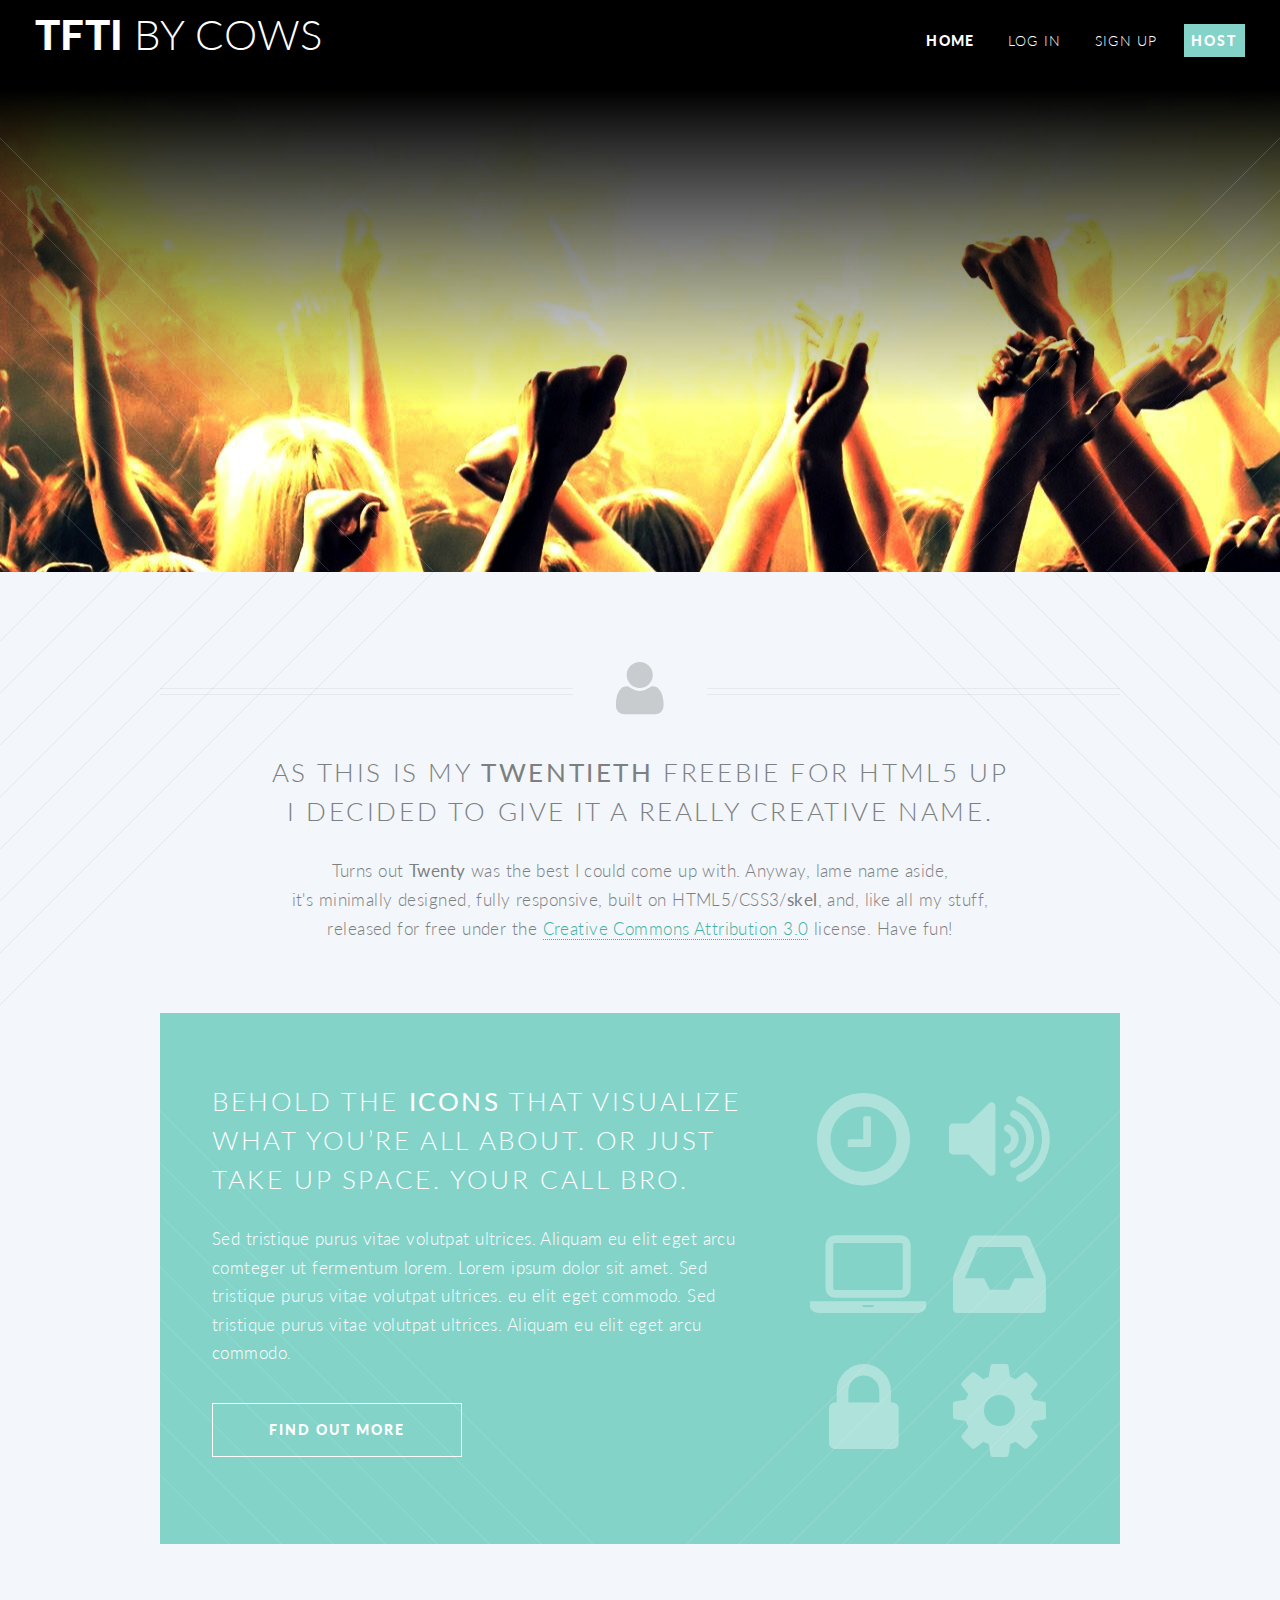
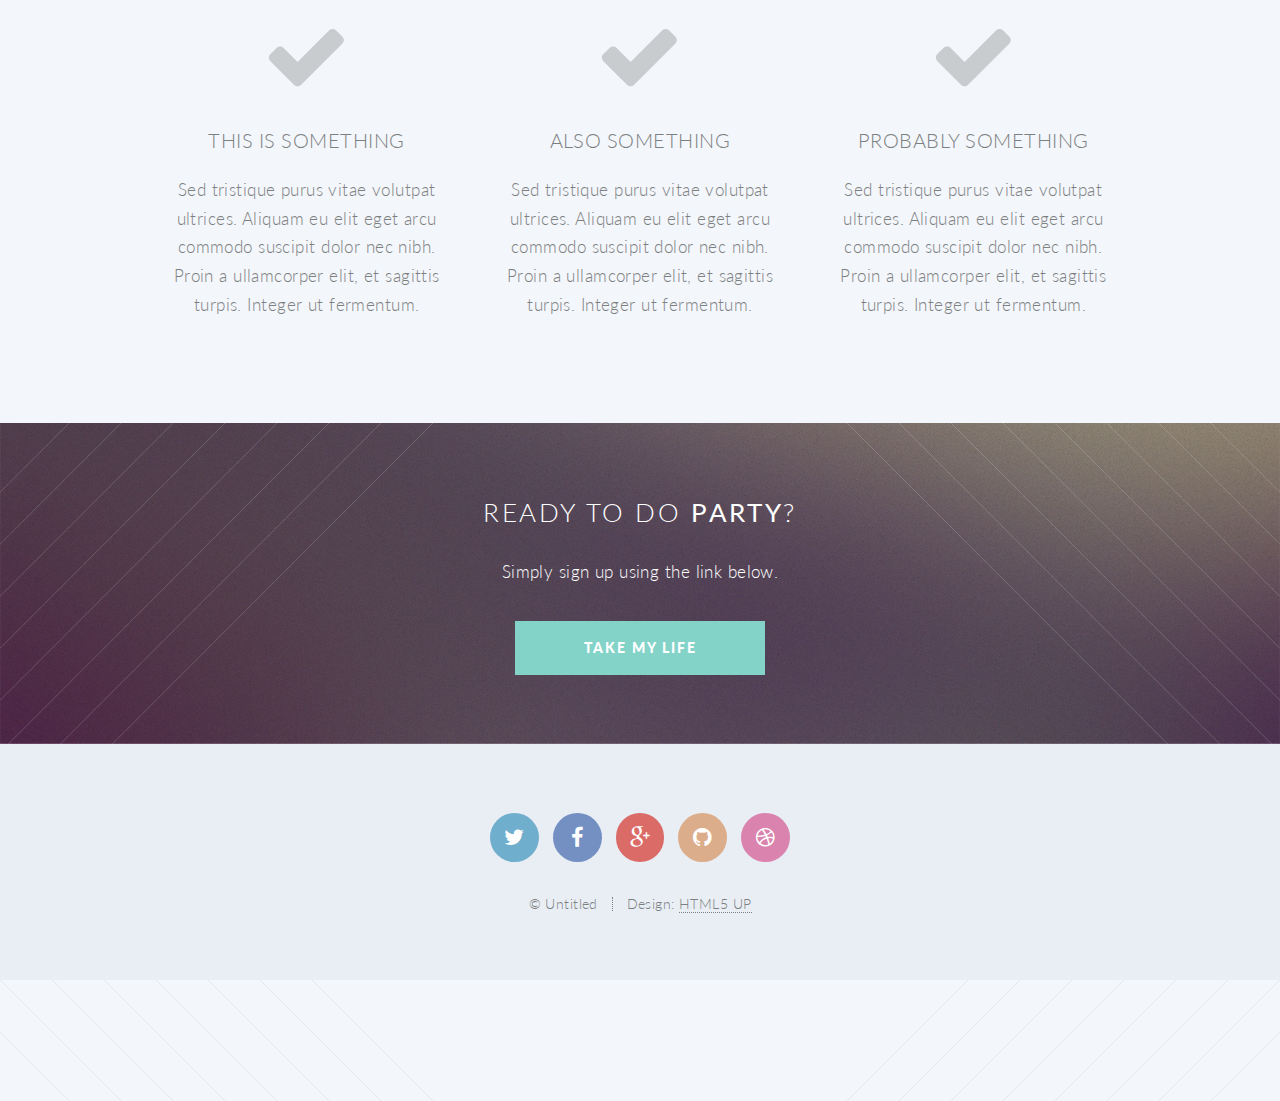
==== index.html @ 09d4eb16 "parse stuff" ====
<!DOCTYPE HTML>
<!--
	Twenty by HTML5 UP
	html5up.net | @n33co
	Free for personal and commercial use under the CCA 3.0 license (html5up.net/license)
-->
<html>
	<head>
		<title>TFTI</title>
		<meta http-equiv="content-type" content="text/html; charset=utf-8" />
		<meta name="description" content="" />
		<meta name="keywords" content="" />
		<!--[if lte IE 8]><script src="css/ie/html5shiv.js"></script><![endif]-->
		<script src="js/jquery.min.js"></script>
		<script src="js/jquery.dropotron.min.js"></script>
		<script src="js/jquery.scrolly.min.js"></script>
		<script src="js/jquery.scrollgress.min.js"></script>
		<script src="js/skel.min.js"></script>
		<script src="js/skel-layers.min.js"></script>
		<script src="js/init.js"></script>

		<script src="https://www.parsecdn.com/js/parse-1.3.4.min.js"></script>

		<noscript>
			<link rel="stylesheet" href="css/skel.css" />
			<link rel="stylesheet" href="css/style.css" />
			<link rel="stylesheet" href="css/style-wide.css" />
			<link rel="stylesheet" href="css/style-noscript.css" />
		</noscript>
		<!--[if lte IE 8]><link rel="stylesheet" href="css/ie/v8.css" /><![endif]-->
		<!--[if lte IE 9]><link rel="stylesheet" href="css/ie/v9.css" /><![endif]-->
	</head>
	<body class="index">

		<!-- Header -->
			<header id="header" class="alt">
				<h1 id="logo"><a href="index.html">TFTI <span>by COWS</span></a></h1>
				<nav id="nav">
					<ul>
						<li class="current"><a href="index.html">Home	</a></li>
						<li><a href="login.html">Log In</a></li>
						<li><a href="signup.html">Sign Up</a></li>
						<!--<li class="submenu">
							<a href="">Layouts</a>

							<ul>
								<li><a href="left-sidebar.html">Left Sidebar</a></li>
								<li><a href="right-sidebar.html">Right Sidebar</a></li>
								<li><a href="no-sidebar.html">No Sidebar</a></li>
								<li><a href="contact.html">Contact</a></li>
								<li class="submenu">
									<a href="">Submenu</a>
									<ul>
										<li><a href="#">Dolore Sed</a></li>
										<li><a href="#">Consequat</a></li>
										<li><a href="#">Lorem Magna</a></li>
										<li><a href="#">Sed Magna</a></li>
										<li><a href="#">Ipsum Nisl</a></li>
									</ul>
								</li>
							</ul>
						</li> -->
						<li><a href="host.html" class="button special">Host</a></li>
					</ul>
				</nav>
			</header>

		<!-- Banner -->
			<section id="banner">

				<!--
					".inner" is set up as an inline-block so it automatically expands
					in both directions to fit whatever's inside it. This means it won't
					automatically wrap lines, so be sure to use line breaks where
					appropriate (<br />).
				-->
				<div class="inner">

					<header>
						<h2>Party Hard</h2>
					</header>
					<!--
					<p>This is <strong>TFTI</strong>, a free
					<br />
					responsive template
					<br />
					by <a href="http://html5up.net">HTML5 UP</a>.</p>
					-->
					<p>Meet new people. <br/> create new experiences.</p>

					<footer>
						<ul class="buttons vertical">
							<li><a href="#" class="button fit scrolly">Parties Near Me</a></li>
						</ul>
					</footer>

				</div>

			</section>

		<!-- Main -->
			<article id="main">

				<header class="special container">
					<span class="icon fa-user"></span>
					<h2>As this is my <strong>twentieth</strong> freebie for HTML5 UP
					<br />
					I decided to give it a really creative name.</h2>
					<p>Turns out <strong>Twenty</strong> was the best I could come up with. Anyway, lame name aside,
					<br />
					it's minimally designed, fully responsive, built on HTML5/CSS3/<strong>skel</strong>,
					and, like all my stuff,
					<br />
					released for free under the <a href="http://html5up.net/license">Creative Commons Attribution 3.0</a> license. Have fun!</p>
				</header>

				<!-- One -->
					<section class="wrapper style2 container special-alt">
						<div class="row 50%">
							<div class="8u 12u(narrower)">

								<header>
									<h2>Behold the <strong>icons</strong> that visualize what you’re all about. or just take up space. your call bro.</h2>
								</header>
								<p>Sed tristique purus vitae volutpat ultrices. Aliquam eu elit eget arcu comteger ut fermentum lorem. Lorem ipsum dolor sit amet. Sed tristique purus vitae volutpat ultrices. eu elit eget commodo. Sed tristique purus vitae volutpat ultrices. Aliquam eu elit eget arcu commodo.</p>
								<footer>
									<ul class="buttons">
										<li><a href="#" class="button">Find Out More</a></li>
									</ul>
								</footer>

							</div>
							<div class="4u 12u(narrower) important(narrower)">

								<ul class="featured-icons">
									<li><span class="icon fa-clock-o"><span class="label">Feature 1</span></span></li>
									<li><span class="icon fa-volume-up"><span class="label">Feature 2</span></span></li>
									<li><span class="icon fa-laptop"><span class="label">Feature 3</span></span></li>
									<li><span class="icon fa-inbox"><span class="label">Feature 4</span></span></li>
									<li><span class="icon fa-lock"><span class="label">Feature 5</span></span></li>
									<li><span class="icon fa-cog"><span class="label">Feature 6</span></span></li>
								</ul>

							</div>
						</div>
					</section>

				<!-- Two -->
					<section class="wrapper style1 container special">
						<div class="row">
							<div class="4u 12u(narrower)">

								<section>
									<span class="icon featured fa-check"></span>
									<header>
										<h3>This is Something</h3>
									</header>
									<p>Sed tristique purus vitae volutpat ultrices. Aliquam eu elit eget arcu commodo suscipit dolor nec nibh. Proin a ullamcorper elit, et sagittis turpis. Integer ut fermentum.</p>
								</section>

							</div>
							<div class="4u 12u(narrower)">

								<section>
									<span class="icon featured fa-check"></span>
									<header>
										<h3>Also Something</h3>
									</header>
									<p>Sed tristique purus vitae volutpat ultrices. Aliquam eu elit eget arcu commodo suscipit dolor nec nibh. Proin a ullamcorper elit, et sagittis turpis. Integer ut fermentum.</p>
								</section>

							</div>
							<div class="4u 12u(narrower)">

								<section>
									<span class="icon featured fa-check"></span>
									<header>
										<h3>Probably Something</h3>
									</header>
									<p>Sed tristique purus vitae volutpat ultrices. Aliquam eu elit eget arcu commodo suscipit dolor nec nibh. Proin a ullamcorper elit, et sagittis turpis. Integer ut fermentum.</p>
								</section>

							</div>
						</div>
					</section>

				<!-- Three -->


			<!-- CTA -->
			<section id="cta">

				<header>
					<h2>Ready to do <strong>party</strong>?</h2>
					<p>Simply sign up using the link below.</p>
				</header>
				<footer>
					<ul class="buttons">
						<li><a href="#" class="button special">Take My Life</a></li>
					</ul>
				</footer>

			</section>

		<!-- Footer -->
			<footer id="footer">

				<ul class="icons">
					<li><a href="#" class="icon circle fa-twitter"><span class="label">Twitter</span></a></li>
					<li><a href="#" class="icon circle fa-facebook"><span class="label">Facebook</span></a></li>
					<li><a href="#" class="icon circle fa-google-plus"><span class="label">Google+</span></a></li>
					<li><a href="#" class="icon circle fa-github"><span class="label">Github</span></a></li>
					<li><a href="#" class="icon circle fa-dribbble"><span class="label">Dribbble</span></a></li>
				</ul>

				<ul class="copyright">
					<li>&copy; Untitled</li><li>Design: <a href="http://html5up.net">HTML5 UP</a></li>
				</ul>

			</footer>

	</body>
</html>
---- css/skel.css ----
/* Resets (http://meyerweb.com/eric/tools/css/reset/ | v2.0 | 20110126 | License: none (public domain)) */

	html,body,div,span,applet,object,iframe,h1,h2,h3,h4,h5,h6,p,blockquote,pre,a,abbr,acronym,address,big,cite,code,del,dfn,em,img,ins,kbd,q,s,samp,small,strike,strong,sub,sup,tt,var,b,u,i,center,dl,dt,dd,ol,ul,li,fieldset,form,label,legend,table,caption,tbody,tfoot,thead,tr,th,td,article,aside,canvas,details,embed,figure,figcaption,footer,header,hgroup,menu,nav,output,ruby,section,summary,time,mark,audio,video{margin:0;padding:0;border:0;font-size:100%;font:inherit;vertical-align:baseline;}article,aside,details,figcaption,figure,footer,header,hgroup,menu,nav,section{display:block;}body{line-height:1;}ol,ul{list-style:none;}blockquote,q{quotes:none;}blockquote:before,blockquote:after,q:before,q:after{content:'';content:none;}table{border-collapse:collapse;border-spacing:0;}body{-webkit-text-size-adjust:none}

/* Box Model */

	*, *:before, *:after {
		-moz-box-sizing: border-box;
		-webkit-box-sizing: border-box;
		box-sizing: border-box;
	}

/* Container */

	.container {
		margin-left: auto;
		margin-right: auto;

		/* width: (containers) */
		width: 1200px;
	}

	/* Modifiers */

		/* 125% */
			.container.\31 25\25 {
				width: 100%;

				/* max-width: (containers * 1.25) */
				max-width: 1500px;

				/* min-width: (containers) */
				min-width: 1200px;
			}

		/* 75% */
			.container.\37 5\25 {

				/* width: (containers * 0.75) */
				width: 900px;

			}

		/* 50% */
			.container.\35 0\25 {

				/* width: (containers * 0.50) */
				width: 600px;

			}

		/* 25% */
			.container.\32 5\25 {

				/* width: (containers * 0.25) */
				width: 300px;

			}

/* Grid */

	.row {
		border-bottom: solid 1px transparent;
	}

	.row > * {
		float: left;
	}

	.row:after, .row:before {
		content: '';
		display: block;
		clear: both;
		height: 0;
	}

	.row.uniform > * > :first-child {
		margin-top: 0;
	}

	.row.uniform > * > :last-child {
		margin-bottom: 0;
	}

	/* Gutters */

		/* Normal */

			.row > * {
				/* padding: (gutters.horizontal) 0 0 (gutters.vertical) */
				padding: 40px 0 0 40px;
			}

			.row {
				/* margin: -(gutters.horizontal) 0 -1px -(gutters.vertical) */
				margin: -40px 0 -1px -40px;
			}

			.row.uniform > * {
				/* padding: (gutters.vertical) 0 0 (gutters.vertical) */
				padding: 40px 0 0 40px;
			}

			.row.uniform {
				/* margin: -(gutters.vertical) 0 -1px -(gutters.vertical) */
				margin: -40px 0 -1px -40px;
			}

		/* 200% */

			.row.\32 00\25 > * {
				/* padding: (gutters.horizontal) 0 0 (gutters.vertical) */
				padding: 80px 0 0 80px;
			}

			.row.\32 00\25 {
				/* margin: -(gutters.horizontal) 0 -1px -(gutters.vertical) */
				margin: -80px 0 -1px -80px;
			}

			.row.uniform.\32 00\25 > * {
				/* padding: (gutters.vertical) 0 0 (gutters.vertical) */
				padding: 80px 0 0 80px;
			}

			.row.uniform.\32 00\25 {
				/* margin: -(gutters.vertical) 0 -1px -(gutters.vertical) */
				margin: -80px 0 -1px -80px;
			}

		/* 150% */

			.row.\31 50\25 > * {
				/* padding: (gutters.horizontal) 0 0 (gutters.vertical) */
				padding: 60px 0 0 60px;
			}

			.row.\31 50\25 {
				/* margin: -(gutters.horizontal) 0 -1px -(gutters.vertical) */
				margin: -60px 0 -1px -60px;
			}

			.row.uniform.\31 50\25 > * {
				/* padding: (gutters.vertical) 0 0 (gutters.vertical) */
				padding: 60px 0 0 60px;
			}

			.row.uniform.\31 50\25 {
				/* margin: -(gutters.vertical) 0 -1px -(gutters.vertical) */
				margin: -60px 0 -1px -60px;
			}

		/* 50% */

			.row.\35 0\25 > * {
				/* padding: (gutters.horizontal) 0 0 (gutters.vertical) */
				padding: 20px 0 0 20px;
			}

			.row.\35 0\25 {
				/* margin: -(gutters.horizontal) 0 -1px -(gutters.vertical) */
				margin: -20px 0 -1px -20px;
			}

			.row.uniform.\35 0\25 > * {
				/* padding: (gutters.vertical) 0 0 (gutters.vertical) */
				padding: 20px 0 0 20px;
			}

			.row.uniform.\35 0\25 {
				/* margin: -(gutters.vertical) 0 -1px -(gutters.vertical) */
				margin: -20px 0 -1px -20px;
			}

		/* 25% */

			.row.\32 5\25 > * {
				/* padding: (gutters.horizontal) 0 0 (gutters.vertical) */
				padding: 10px 0 0 10px;
			}

			.row.\32 5\25 {
				/* margin: -(gutters.horizontal) 0 -1px -(gutters.vertical) */
				margin: -10px 0 -1px -10px;
			}

			.row.uniform.\32 5\25 > * {
				/* padding: (gutters.vertical) 0 0 (gutters.vertical) */
				padding: 10px 0 0 10px;
			}

			.row.uniform.\32 5\25 {
				/* margin: -(gutters.vertical) 0 -1px -(gutters.vertical) */
				margin: -10px 0 -1px -10px;
			}

		/* 0% */

			.row.\30 \25 > * {
				padding: 0;
			}

			.row.\30 \25 {
				margin: 0 0 -1px 0;
			}

	/* Cells */

		.\31 2u, .\31 2u\24 { width: 100%; clear: none; margin-left: 0; }
		.\31 1u, .\31 1u\24 { width: 91.6666666667%; clear: none; margin-left: 0; }
		.\31 0u, .\31 0u\24 { width: 83.3333333333%; clear: none; margin-left: 0; }
		.\39 u, .\39 u\24 { width: 75%; clear: none; margin-left: 0; }
		.\38 u, .\38 u\24 { width: 66.6666666667%; clear: none; margin-left: 0; }
		.\37 u, .\37 u\24 { width: 58.3333333333%; clear: none; margin-left: 0; }
		.\36 u, .\36 u\24 { width: 50%; clear: none; margin-left: 0; }
		.\35 u, .\35 u\24 { width: 41.6666666667%; clear: none; margin-left: 0; }
		.\34 u, .\34 u\24 { width: 33.3333333333%; clear: none; margin-left: 0; }
		.\33 u, .\33 u\24 { width: 25%; clear: none; margin-left: 0; }
		.\32 u, .\32 u\24 { width: 16.6666666667%; clear: none; margin-left: 0; }
		.\31 u, .\31 u\24 { width: 8.3333333333%; clear: none; margin-left: 0; }

		.\31 2u\24 + *,
		.\31 1u\24 + *,
		.\31 0u\24 + *,
		.\39 u\24 + *,
		.\38 u\24 + *,
		.\37 u\24 + *,
		.\36 u\24 + *,
		.\35 u\24 + *,
		.\34 u\24 + *,
		.\33 u\24 + *,
		.\32 u\24 + *,
		.\31 u\24 + * {
			clear: left;
		}

		.\-11u { margin-left: 91.6666666667% }
		.\-10u { margin-left: 83.3333333333% }
		.\-9u { margin-left: 75% }
		.\-8u { margin-left: 66.6666666667% }
		.\-7u { margin-left: 58.3333333333% }
		.\-6u { margin-left: 50% }
		.\-5u { margin-left: 41.6666666667% }
		.\-4u { margin-left: 33.3333333333% }
		.\-3u { margin-left: 25% }
		.\-2u { margin-left: 16.6666666667% }
		.\-1u { margin-left: 8.3333333333% }
---- css/style.css ----
@import url("font-awesome.min.css");
@import url("http://fonts.googleapis.com/css?family=Lato:300,400,900");

/*
	Twenty by HTML5 UP
	html5up.net | @n33co
	Free for personal and commercial use under the CCA 3.0 license (html5up.net/license)
*/

/* Basic */

	body, #skel-layers-wrapper {
		background: #f3f6fa;
	}

	body.is-loading * {
		-moz-animation: none !important;
		-webkit-animation: none !important;
		-o-animation: none !important;
		-ms-animation: none !important;
		animation: none !important;
		-moz-transition: none !important;
		-webkit-transition: none !important;
		-o-transition: none !important;
		-ms-transition: none !important;
		transition: none !important;
	}

	body, input, select, textarea{
		color: #7c8081;
		font-family: 'Lato', sans-serif;
		font-size: 15pt;
		font-weight: 300;
		letter-spacing: 0.025em;
		line-height: 1.75em;
	}

	a {
		-moz-transition: color 0.2s ease-in-out, border-color 0.2s ease-in-out, background-color 0.2s ease-in-out;
		-webkit-transition: color 0.2s ease-in-out, border-color 0.2s ease-in-out, background-color 0.2s ease-in-out;
		-o-transition: color 0.2s ease-in-out, border-color 0.2s ease-in-out, background-color 0.2s ease-in-out;
		-ms-transition: color 0.2s ease-in-out, border-color 0.2s ease-in-out, background-color 0.2s ease-in-out;
		transition: color 0.2s ease-in-out, border-color 0.2s ease-in-out, background-color 0.2s ease-in-out;
		color: #3fb1a3;
		text-decoration: none;
		border-bottom: dotted 1px;
	}

		a:hover {
			border-bottom-color: transparent;
		}

	strong, b {
		font-weight: 400;
	}

	p, ul, ol, dl, table, blockquote {
		margin: 0 0 2em 0;
	}

	h1, h2, h3, h4, h5, h6 {
		color: inherit;
		font-weight: 300;
		line-height: 1.75em;
		margin-bottom: 1em;
		text-transform: uppercase;
	}

		h1 a, h2 a, h3 a, h4 a, h5 a, h6 a {
			color: inherit;
			text-decoration: none;
			border: 0;
		}

	h2 {
		font-size: 1.5em;
		letter-spacing: 0.1em;
	}

	h3 {
		font-size: 1.15em;
		letter-spacing: 0.025em;
	}

	sub {
		font-size: 0.8em;
		position: relative;
		top: 0.5em;
	}

	sup {
		font-size: 0.8em;
		position: relative;
		top: -0.5em;
	}

	hr {
		border-top: solid 1px rgba(124, 128, 129, 0.2);
		border: 0;
		margin-bottom: 1.5em;
	}

	blockquote {
		border-left: solid 0.5em rgba(124, 128, 129, 0.2);
		font-style: italic;
		padding: 1em 0 1em 2em;
	}

/* Section/Article */

	section.special, article.special {
		text-align: center;
	}

	header.major {
		padding-bottom: 2em;
	}

	header.special {
		margin-bottom: 5em;
		padding-top: 7em;
		position: relative;
		text-align: center;
	}

		header.special:before, header.special:after {
			border-bottom: solid 1.5px;
			border-top: solid 1.5px;
			content: '';
			height: 7px;
			opacity: 0.1;
			position: absolute;
			top: 1.75em;
			width: 43%;
		}

		header.special:before {
			left: 0;
		}

		header.special:after {
			right: 0;
		}

		header.special h2 {
			margin-bottom: 0;
		}

		header.special h2 + p {
			margin-bottom: 0;
			padding-top: 1.5em;
		}

		header.special .icon {
			cursor: default;
			height: 7em;
			left: 0;
			position: absolute;
			text-align: center;
			top: 1em;
			width: 100%;
		}

			header.special .icon:before {
				font-size: 3.5em;
				opacity: 0.35;
			}

	footer > :last-child {
		margin-bottom: 0;
	}

	footer.major {
		padding-top: 3em;
	}

/* Form */

	input[type="text"],
	input[type="date"],
	input[type="password"],
	input[type="email"],
	input[type="number"],
	textarea {
		-moz-transition: background-color 0.2s ease-in-out, border-color 0.2s ease-in-out;
		-webkit-transition: background-color 0.2s ease-in-out, border-color 0.2s ease-in-out;
		-o-transition: background-color 0.2s ease-in-out, border-color 0.2s ease-in-out;
		-ms-transition: background-color 0.2s ease-in-out, border-color 0.2s ease-in-out;
		transition: background-color 0.2s ease-in-out, border-color 0.2s ease-in-out;
		-moz-appearance: none;
		-webkit-appearance: none;
		-o-appearance: none;
		-ms-appearance: none;
		appearance: none;
		background: none;
		border: solid 1px rgba(124, 128, 129, 0.2);
		color: inherit;
		display: block;
		padding: 0.75em;
		text-decoration: none;
		width: 100%;
		outline: 0;
	}

		input[type="text"]:focus,
		input[type="password"]:focus,
		input[type="email"]:focus,
		textarea:focus {
			border-color: #83d3c9;
		}

	input[type="text"],
	input[type="password"],
	input[type="email"] {
		line-height: 1em;
	}

	::-webkit-input-placeholder {
		color: inherit;
		opacity: 0.5;
		position: relative;
		top: 3px;
	}

	:-moz-placeholder {
		color: inherit;
		opacity: 0.5;
	}

	::-moz-placeholder {
		color: inherit;
		opacity: 0.5;
	}

	:-ms-input-placeholder {
		color: inherit;
		opacity: 0.5;
	}

	.formerize-placeholder {
		color: rgba(124, 128, 129, 0.5) !important;
	}

/* Image */

	.image {
		border: 0;
		position: relative;
	}

		.image:before {
			background: url("images/overlay.png");
			content: '';
			height: 100%;
			left: 0;
			position: absolute;
			top: 0;
			width: 100%;
		}

		.image.fit {
			display: block;
		}

			.image.fit img {
				display: block;
				width: 100%;
			}

		.image.featured {
			display: block;
			margin: 0 0 2em 0;
		}

			.image.featured img {
				display: block;
				width: 100%;
			}

/* Icon */

	.icon {
		position: relative;
	}

		.icon:before {
			-moz-osx-font-smoothing: grayscale;
			-webkit-font-smoothing: antialiased;
			font-family: FontAwesome;
			font-style: normal;
			font-weight: normal;
			text-transform: none !important;
		}

		.icon.circle {
			-moz-transition: all 0.2s ease-in-out;
			-webkit-transition: all 0.2s ease-in-out;
			-o-transition: all 0.2s ease-in-out;
			-ms-transition: all 0.2s ease-in-out;
			transition: all 0.2s ease-in-out;
			border: 0;
			border-radius: 100%;
			display: inline-block;
			font-size: 1.25em;
			height: 2.25em;
			left: 0;
			line-height: 2.25em;
			text-align: center;
			text-decoration: none;
			top: 0;
			width: 2.25em;
		}

			.icon.circle:hover {
				top: -0.2em;
			}

			.icon.circle.fa-twitter {
				background: #70aecd;
				color: white;
			}

				.icon.circle.fa-twitter:hover {
					background: #7fb7d2;
				}

			.icon.circle.fa-facebook {
				background: #7490c3;
				color: white;
			}

				.icon.circle.fa-facebook:hover {
					background: #829bc9;
				}

			.icon.circle.fa-google-plus {
				background: #db6b67;
				color: white;
			}

				.icon.circle.fa-google-plus:hover {
					background: #df7b77;
				}

			.icon.circle.fa-github {
				background: #dcad8b;
				color: white;
			}

				.icon.circle.fa-github:hover {
					background: #e1b89b;
				}

			.icon.circle.fa-dribbble {
				background: #da83ae;
				color: white;
			}

				.icon.circle.fa-dribbble:hover {
					background: #df93b8;
				}

		.icon.featured {
			cursor: default;
			display: block;
			margin: 0 0 1.5em 0;
			opacity: 0.35;
			text-align: center;
		}

			.icon.featured:before {
				font-size: 5em;
				line-height: 1em;
			}

		.icon > .label {
			display: none;
		}

/* List */

	ol.default {
		list-style: decimal;
		padding-left: 1.25em;
	}

		ol.default li {
			padding-left: 0.25em;
		}

	ul.default {
		list-style: disc;
		padding-left: 1em;
	}

		ul.default li {
			padding-left: 0.5em;
		}

	ul.icons {
		cursor: default;
	}

		ul.icons li {
			display: inline-block;
			line-height: 1em;
			padding-left: 0.5em;
		}

			ul.icons li:first-child {
				padding-left: 0;
			}

	ul.featured-icons {
		cursor: default;
		margin: -0.75em 0 0 0;
		opacity: 0.35;
		overflow: hidden;
		position: relative;
	}

		ul.featured-icons li {
			display: block;
			float: left;
			text-align: center;
			width: 50%;
		}

			ul.featured-icons li .icon {
				display: inline-block;
				font-size: 6.25em;
				height: 1.25em;
				line-height: 1.25em;
				width: 1em;
			}

	ul.buttons {
		cursor: default;
	}

		ul.buttons:last-child {
			margin-bottom: 0;
		}

		ul.buttons li {
			display: inline-block;
			padding: 0 0 0 1.5em;
		}

			ul.buttons li:first-child {
				padding: 0;
			}

		ul.buttons.vertical li {
			display: block;
			padding: 1.5em 0 0 0;
		}

			ul.buttons.vertical li:first-child {
				padding: 0;
			}

/* Table */

	table {
		width: 100%;
	}

		table.default {
			width: 100%;
		}

			table.default tbody tr {
				border-bottom: solid 1px rgba(124, 128, 129, 0.2);
			}

			table.default td {
				padding: 0.5em 1em 0.5em 1em;
			}

			table.default th {
				font-weight: 400;
				padding: 0.5em 1em 0.5em 1em;
				text-align: left;
			}

			table.default thead {
				background: #7c8081;
				color: #fff;
			}

/* Button */
	input[type="ANTON"],
	.button {
		-moz-appearance: none;
		-webkit-appearance: none;
		-o-appearance: none;
		-ms-appearance: none;
		appearance: none;
		-moz-transition: color 0.2s ease-in-out, border-color 0.2s ease-in-out, background-color 0.2s ease-in-out;
		-webkit-transition: color 0.2s ease-in-out, border-color 0.2s ease-in-out, background-color 0.2s ease-in-out;
		-o-transition: color 0.2s ease-in-out, border-color 0.2s ease-in-out, background-color 0.2s ease-in-out;
		-ms-transition: color 0.2s ease-in-out, border-color 0.2s ease-in-out, background-color 0.2s ease-in-out;
		transition: color 0.2s ease-in-out, border-color 0.2s ease-in-out, background-color 0.2s ease-in-out;
		background: none;
		border: solid 1px;
		color: inherit;
		cursor: pointer;
		display: inline-block;
		font-size: 0.8em;
		font-weight: 900;
		letter-spacing: 2px;
		min-width: 18em;
		padding: 0 0.75em;
		line-height: 3.75em;
		text-align: center;
		text-decoration: none;
		text-transform: uppercase;
	}

	input[type="ANTON"]:hover,
	.button:hover {
		background: rgba(188, 202, 206, 0.15);
		border-color: inherit;
	}

	input[type="ANTON"].special,
	.button.special {
		background: #83d3c9;
		border-color: #83d3c9;
		color: white !important;
	}

	input[type="ANTON"].special:hover,
	.button.special:hover {
		background: #96dad1 !important;
		border-color: #96dad1 !important;
	}


	input[type="button"],
	input[type="reset"],
	.button {
		-moz-appearance: none;
		-webkit-appearance: none;
		-o-appearance: none;
		-ms-appearance: none;
		appearance: none;
		-moz-transition: color 0.2s ease-in-out, border-color 0.2s ease-in-out, background-color 0.2s ease-in-out;
		-webkit-transition: color 0.2s ease-in-out, border-color 0.2s ease-in-out, background-color 0.2s ease-in-out;
		-o-transition: color 0.2s ease-in-out, border-color 0.2s ease-in-out, background-color 0.2s ease-in-out;
		-ms-transition: color 0.2s ease-in-out, border-color 0.2s ease-in-out, background-color 0.2s ease-in-out;
		transition: color 0.2s ease-in-out, border-color 0.2s ease-in-out, background-color 0.2s ease-in-out;
		background: none;
		border: solid 1px;
		color: inherit;
		cursor: pointer;
		display: inline-block;
		font-size: 0.8em;
		font-weight: 900;
		letter-spacing: 2px;
		min-width: 18em;
		padding: 0 0.75em;
		line-height: 3.75em;
		text-align: center;
		text-decoration: none;
		text-transform: uppercase;
	}

		input[type="button"]:hover,
		input[type="reset"]:hover,
		.button:hover {
			background: rgba(188, 202, 206, 0.15);
			border-color: inherit;
		}

		input[type="button"].special,
		input[type="reset"].special,
		.button.special {
			background: #83d3c9;
			border-color: #83d3c9;
			color: white !important;
		}

			input[type="button"].special:hover,
			input[type="reset"].special:hover,
			.button.special:hover {
				background: #96dad1 !important;
				border-color: #96dad1 !important;
			}

		input[type="button"].fit,
		input[type="submit"].fit,
		input[type="reset"].fit,
		.button.fit {
			width: 100%;
		}

		input[type="button"].small,
		input[type="submit"].small,
		input[type="reset"].small,
		.button.small {
			font-size: 0.7em;
			min-width: 14em;
			padding: 0.5em 0;
		}

/* Wrapper */

	.wrapper {
		margin-bottom: 5em;
		padding: 5em;
	}

		.wrapper.style1 {
			padding: 0;
		}

		.wrapper.style2 {
			background-color: #83d3c9;
			background-image: url("images/light-bl.svg"), url("images/light-br.svg");
			background-position: bottom left, bottom right;
			background-repeat: no-repeat, no-repeat;
			background-size: 25em, 25em;
			color: white;
		}

			.wrapper.style2 .button:hover {
				background: rgba(255, 255, 255, 0.15) !important;
			}

			.wrapper.style2 .button.special {
				background: white;
				border-color: white;
				color: #83d3c9 !important;
			}

				.wrapper.style2 .button.special:hover {
					border-color: inherit !important;
					color: white !important;
				}

		.wrapper.style3 {
			background: white;
			color: inherit;
		}

		.wrapper.style4 {
			background: white;
			color: inherit;
			padding: 4em;
		}

/* Header */
	@-moz-keyframes reveal-header { 0% { top: -5em; } 100% { top: 0; } }
	@-webkit-keyframes reveal-header { 0% { top: -5em; } 100% { top: 0; } }
	@-o-keyframes reveal-header { 0% { top: -5em; } 100% { top: 0; } }
	@-ms-keyframes reveal-header { 0% { top: -5em; } 100% { top: 0; } }
	@keyframes reveal-header { 0% { top: -5em; } 100% { top: 0; } }

	#header {
		background: white;
		box-shadow: 0 1px 2px 0 rgba(0, 0, 0, 0.075);
		color: inherit;
		cursor: default;
		font-size: 0.8em;
		left: 0;
		padding: 1em 1.5em;
		position: fixed;
		top: 0;
		width: 100%;
		z-index: 10000;
	}

		#header h1 {
			font-weight: 900;
			margin: 0;
			font-size: 3em;
			position:relative;
			top:-25px;
		}

			#header h1 span {
				font-weight: 300;
			}

		#header nav {
			letter-spacing: 0.075em;
			position: absolute;
			right: 1.5em;
			text-transform: uppercase;
			top: 0.75em;
		}

			#header nav ul li {
				display: inline-block;
				margin-left: 1.5em;
			}

				#header nav ul li > ul {
					display: none;
				}

				#header nav ul li a {
					border: solid 1px transparent;
					color: inherit;
					display: inline-block;
					line-height: 1em;
					padding: 0.6em 0.5em;
					text-decoration: none;
				}

				#header nav ul li input[type="button"],
				#header nav ul li input[type="submit"],
				#header nav ul li input[type="reset"],
				#header nav ul li .button {
					font-size: 1em;
					min-width: 0;
					width: auto;
				}

				#header nav ul li.submenu > a:before {
					-moz-osx-font-smoothing: grayscale;
					-webkit-font-smoothing: antialiased;
					font-family: FontAwesome;
					font-style: normal;
					font-weight: normal;
					text-transform: none !important;
				}

				#header nav ul li.submenu > a:before {
					content: '\f107';
					margin-right: 0.65em;
				}

				#header nav ul li.active > a, #header nav ul li:hover > a {
					-moz-transition: all 0.2s ease-in-out;
					-webkit-transition: all 0.2s ease-in-out;
					-o-transition: all 0.2s ease-in-out;
					-ms-transition: all 0.2s ease-in-out;
					transition: all 0.2s ease-in-out;
					background: rgba(188, 202, 206, 0.15);
				}

				#header nav ul li.current > a {
					font-weight: 900;
				}

		#header.reveal {
			-moz-animation: reveal-header 0.5s;
			-webkit-animation: reveal-header 0.5s;
			-o-animation: reveal-header 0.5s;
			-ms-animation: reveal-header 0.5s;
			animation: reveal-header 0.5s;
		}

		#header.alt {
			-moz-animation: none;
			-webkit-animation: none;
			-o-animation: none;
			-ms-animation: none;
			animation: none;
			background: transparent;
			box-shadow: none;
			color: white;
			padding: 2em 2.5em;
			position: absolute;
		}

			#header.alt nav {
				right: 2.5em;
				top: 1.75em;
			}

				#header.alt nav ul li.active > a, #header.alt nav ul li:hover > a {
					border: solid 1px;
				}

/* Dropotron */

	.dropotron {
		background: #fff;
		box-shadow: 0 1px 2px 0 rgba(0, 0, 0, 0.075);
		line-height: 2.25em;
		min-width: 13em;
		padding: 1em 0;
		text-transform: uppercase;
		margin-top: calc(-1em + 1px);
	}

		.dropotron.level-0 {
			font-size: 0.7em;
			font-weight: 400;
			margin-top: 1.5em;
		}

			.dropotron.level-0:before {
				border-bottom: solid 0.5em #fff;
				border-left: solid 0.5em transparent;
				border-right: solid 0.5em transparent;
				content: '';
				left: 0.75em;
				position: absolute;
				top: -0.45em;
			}

		.dropotron > li {
			border-top: solid 1px rgba(124, 128, 129, 0.2);
		}

			.dropotron > li > a {
				-moz-transition: none;
				-webkit-transition: none;
				-o-transition: none;
				-ms-transition: none;
				transition: none;
				color: inherit;
				text-decoration: none;
				padding: 0 1em;
				border: 0;
			}

			.dropotron > li:hover > a {
				background: #83d3c9;
				color: white;
			}

			.dropotron > li:first-child {
				border-top: 0;
			}

/* Banner */
	@-moz-keyframes reveal-banner { 0% { opacity: 0; } 100% { opacity: 1; } }
	@-webkit-keyframes reveal-banner { 0% { opacity: 0; } 100% { opacity: 1; } }
	@-o-keyframes reveal-banner { 0% { opacity: 0; } 100% { opacity: 1; } }
	@-ms-keyframes reveal-banner { 0% { opacity: 0; } 100% { opacity: 1; } }
	@keyframes reveal-banner { 0% { opacity: 0; } 100% { opacity: 1; } }

	#banner {
		background-attachment: scroll, scroll, scroll, fixed;
		background-color: #645862;
		background-image: url("images/light-bl.svg"), url("images/light-br.svg"), url("images/party.png"), url("/images/party.png");
		background-position: bottom left, bottom right, top left, top center;
		background-repeat: no-repeat, no-repeat, repeat, no-repeat;
		background-size: 25em, 25em, auto, cover;
		opacity:1,1,0.4,1;
		color: white;
		cursor: default;
		padding: 6em 0;
		text-align: center;
	}

		#banner .inner {
			-moz-animation: reveal-banner 1s 0.25s ease-in-out;
			-webkit-animation: reveal-banner 1s 0.25s ease-in-out;
			-o-animation: reveal-banner 1s 0.25s ease-in-out;
			-ms-animation: reveal-banner 1s 0.25s ease-in-out;
			animation: reveal-banner 1s 0.25s ease-in-out;
			-moz-animation-fill-mode: forwards;
			-webkit-animation-fill-mode: forwards;
			-o-animation-fill-mode: forwards;
			-ms-animation-fill-mode: forwards;
			animation-fill-mode: forwards;
			background: rgba(52, 27, 43, 0.5);
			color: white;
			display: inline-block;
			opacity: 0;
			padding: 3em;
			text-align: center;
		}

			#banner .inner header {
				display: inline-block;
				border-bottom: solid 2px;
				border-top: solid 2px;
				margin: 0 0 2em 0;
				padding: 3px 0 3px 0;
			}

				#banner .inner header h2 {
					border-bottom: solid 2px;
					border-top: solid 2px;
					font-size: 2.5em;
					font-weight: 900;
					letter-spacing: 0.2em;
					margin: 0;
					padding-left: 0.05em;
					position: relative;
					text-transform: uppercase;
				}

			#banner .inner p {
				letter-spacing: 0.1em;
				margin: 0;
				text-transform: uppercase;
			}

				#banner .inner p a {
					color: inherit;
					font-weight: 400;
					text-decoration: none;
				}

			#banner .inner footer {
				margin: 2em 0 0 0;
			}

/* Main */

	#main {
		background-image: url("images/dark-tl.svg"), url("images/dark-tr.svg"), url("images/dark-bl.svg"), url("images/dark-br.svg");
		background-position: top left, top right, bottom left, bottom right;
		background-repeat: no-repeat;
		background-size: 25em;
		padding: 7em 0;
	}

		#main > :last-child {
			margin-bottom: 0;
		}

		#main .sidebar section {
			border-top: solid 1px rgba(124, 128, 129, 0.2);
			margin: 3em 0 0 0;
			padding: 3em 0 0 0;
		}

			#main .sidebar section:first-child {
				border-top: 0;
				padding-top: 0;
				margin-top: 0;
			}

	body.index #main {
		padding-top: 5em;
	}

/* CTA */

	#cta {
		background-attachment: scroll, scroll, scroll, fixed;
		background-color: #645862;
		background-image: url("images/light-tl.svg"), url("images/light-tr.svg"), url("images/overlay.png"), url("../images/banner.jpg");
		background-position: top left, top right, top left, bottom center;
		background-repeat: no-repeat, no-repeat, repeat, no-repeat;
		background-size: 25em, 25em, auto, cover;
		color: white;
		padding: 5em;
		text-align: center;
	}

		#cta header {
			margin-bottom: 2em;
		}

/* Footer */

	#footer {
		background: #e8eef4;
		color: #7c8081;
		padding: 5em 5em 10em 5em;
		text-align: center;
	}

		#footer .copyright {
			font-size: 0.8em;
			line-height: 1em;
		}

			#footer .copyright a {
				color: inherit;
			}

			#footer .copyright li {
				display: inline-block;
				margin-left: 1em;
				padding-left: 1em;
				border-left: dotted 1px;
			}

				#footer .copyright li:first-child {
					margin: 0;
					padding: 0;
					border: 0;
				}

/* Layer */

	#topButton .toggle {
		height: 100%;
		left: 0;
		position: absolute;
		text-align: center;
		top: 0;
		width: 100%;
	}

		#topButton .toggle:before {
			-moz-osx-font-smoothing: grayscale;
			-webkit-font-smoothing: antialiased;
			font-family: FontAwesome;
			font-style: normal;
			font-weight: normal;
			text-transform: none !important;
		}

		#topButton .toggle:before {
			color: white;
			content: '\f039';
			font-size: 0.75em;
			height: 30px;
			left: 0;
			line-height: 30px;
			opacity: 0.5;
			position: absolute;
			top: 0;
			width: 100%;
			z-index: 1;
		}

		#topButton .toggle:after {
			background: rgba(163, 169, 170, 0.75);
			border-radius: 0 0 4px 4px;
			content: '';
			height: 30px;
			left: 50%;
			margin-left: -40px;
			position: absolute;
			top: 0;
			width: 80px;
		}

	#sideButton .toggle {
		height: 100%;
		left: 0;
		position: absolute;
		text-align: center;
		top: 0;
		width: 100%;
	}

		#sideButton .toggle:before {
			-moz-osx-font-smoothing: grayscale;
			-webkit-font-smoothing: antialiased;
			font-family: FontAwesome;
			font-style: normal;
			font-weight: normal;
			text-transform: none !important;
		}

		#sideButton .toggle:before {
			color: white;
			content: '\f039';
			font-size: 1em;
			height: 40px;
			left: 10px;
			line-height: 40px;
			opacity: 0.5;
			position: absolute;
			top: 11px;
			width: 60px;
			z-index: 1;
		}

		#sideButton .toggle:after {
			background: rgba(163, 169, 170, 0.75);
			border-radius: 2px;
			content: '';
			height: 40px;
			left: 10px;
			position: absolute;
			top: 10px;
			width: 60px;
		}

	#topPanel,
	#sidePanel {
		background: #1c2021;
		color: white;
		font-size: 0.8em;
		letter-spacing: 0.075em;
		text-transform: uppercase;
	}

		#topPanel nav,
		#sidePanel nav {
			padding: 0.25em 0.5em 1em 0.5em;
		}

		#topPanel .link,
		#sidePanel .link {
			border: 0;
			border-top: solid 1px rgba(255, 255, 255, 0.05);
			color: inherit;
			display: block;
			height: 3em;
			line-height: 3em;
			opacity: 0.75;
			text-decoration: none;
		}

			#topPanel .link.depth-0,
			#sidePanel .link.depth-0 {
				font-weight: 900;
			}

			#topPanel .link:first-child,
			#sidePanel .link:first-child {
				border-top: 0;
			}

		#topPanel .indent-1,
		#sidePanel .indent-1 {
			display: inline-block;
			width: 1em;
		}

		#topPanel .indent-2,
		#sidePanel .indent-2 {
			display: inline-block;
			width: 2em;
		}

		#topPanel .indent-3,
		#sidePanel .indent-3 {
			display: inline-block;
			width: 3em;
		}

		#topPanel .indent-4,
		#sidePanel .indent-4 {
			display: inline-block;
			width: 4em;
		}

		#topPanel .indent-5,
		#sidePanel .indent-5 {
			display: inline-block;
			width: 5em;
		}

	/*Custom Code*/
	.img-circular{

		width: 200px;
		height: 200px;
		background-image: url('images/check.png');
		background-size: cover;
		display: block;
		text-align: center;
		border-radius: 100px;
		-webkit-border-radius: 100px;
		-moz-border-radius: 100px;
		margin-left: auto;
		margin-right: auto;
		padding-bottom:2em;
}
---- css/style-wide.css ----
/*
	Twenty by HTML5 UP
	html5up.net | @n33co
	Free for personal and commercial use under the CCA 3.0 license (html5up.net/license)
*/

/* Basic */

	body, input, select, textarea {
		font-size: 14pt;
	}

/* Section/Article */

	header.special {
		padding-top: 5.5em;
		margin-bottom: 4em;
	}
---- css/style-noscript.css ----
/*
	Twenty by HTML5 UP
	html5up.net | @n33co
	Free for personal and commercial use under the CCA 3.0 license (html5up.net/license)
*/

/* Banner */

	#banner .inner {
		opacity: 1.0;
	}
---- css/ie/v8.css ----
/*
	Twenty by HTML5 UP
	html5up.net | @n33co
	Free for personal and commercial use under the CCA 3.0 license (html5up.net/license)
*/

/* Section/Article */

	section > .last-child,
	article > .last-child {
		margin-bottom: 0;
	}

	section.last-child,
	article.last-child {
		margin-bottom: 0;
	}

/* Banner */

	#banner {
		background-image: url("../../images/banner.jpg");
		background-repeat: no-repeat;
		background-size: cover;
		background-position: auto;
		-ms-behavior: url("css/ie/backgroundsize.min.htc");
	}

		#banner .inner {
			background: #341b2b;
		}

/* CTA  */

	#cta {
		background-image: url("../../images/banner.jpg");
		background-repeat: no-repeat;
		background-size: cover;
		background-position: auto;
		-ms-behavior: url("css/ie/backgroundsize.min.htc");
	}
---- css/ie/v9.css ----
/*
	Twenty by HTML5 UP
	html5up.net | @n33co
	Free for personal and commercial use under the CCA 3.0 license (html5up.net/license)
*/

/* Banner */

	#banner .inner {
		opacity: 1.0;
	}
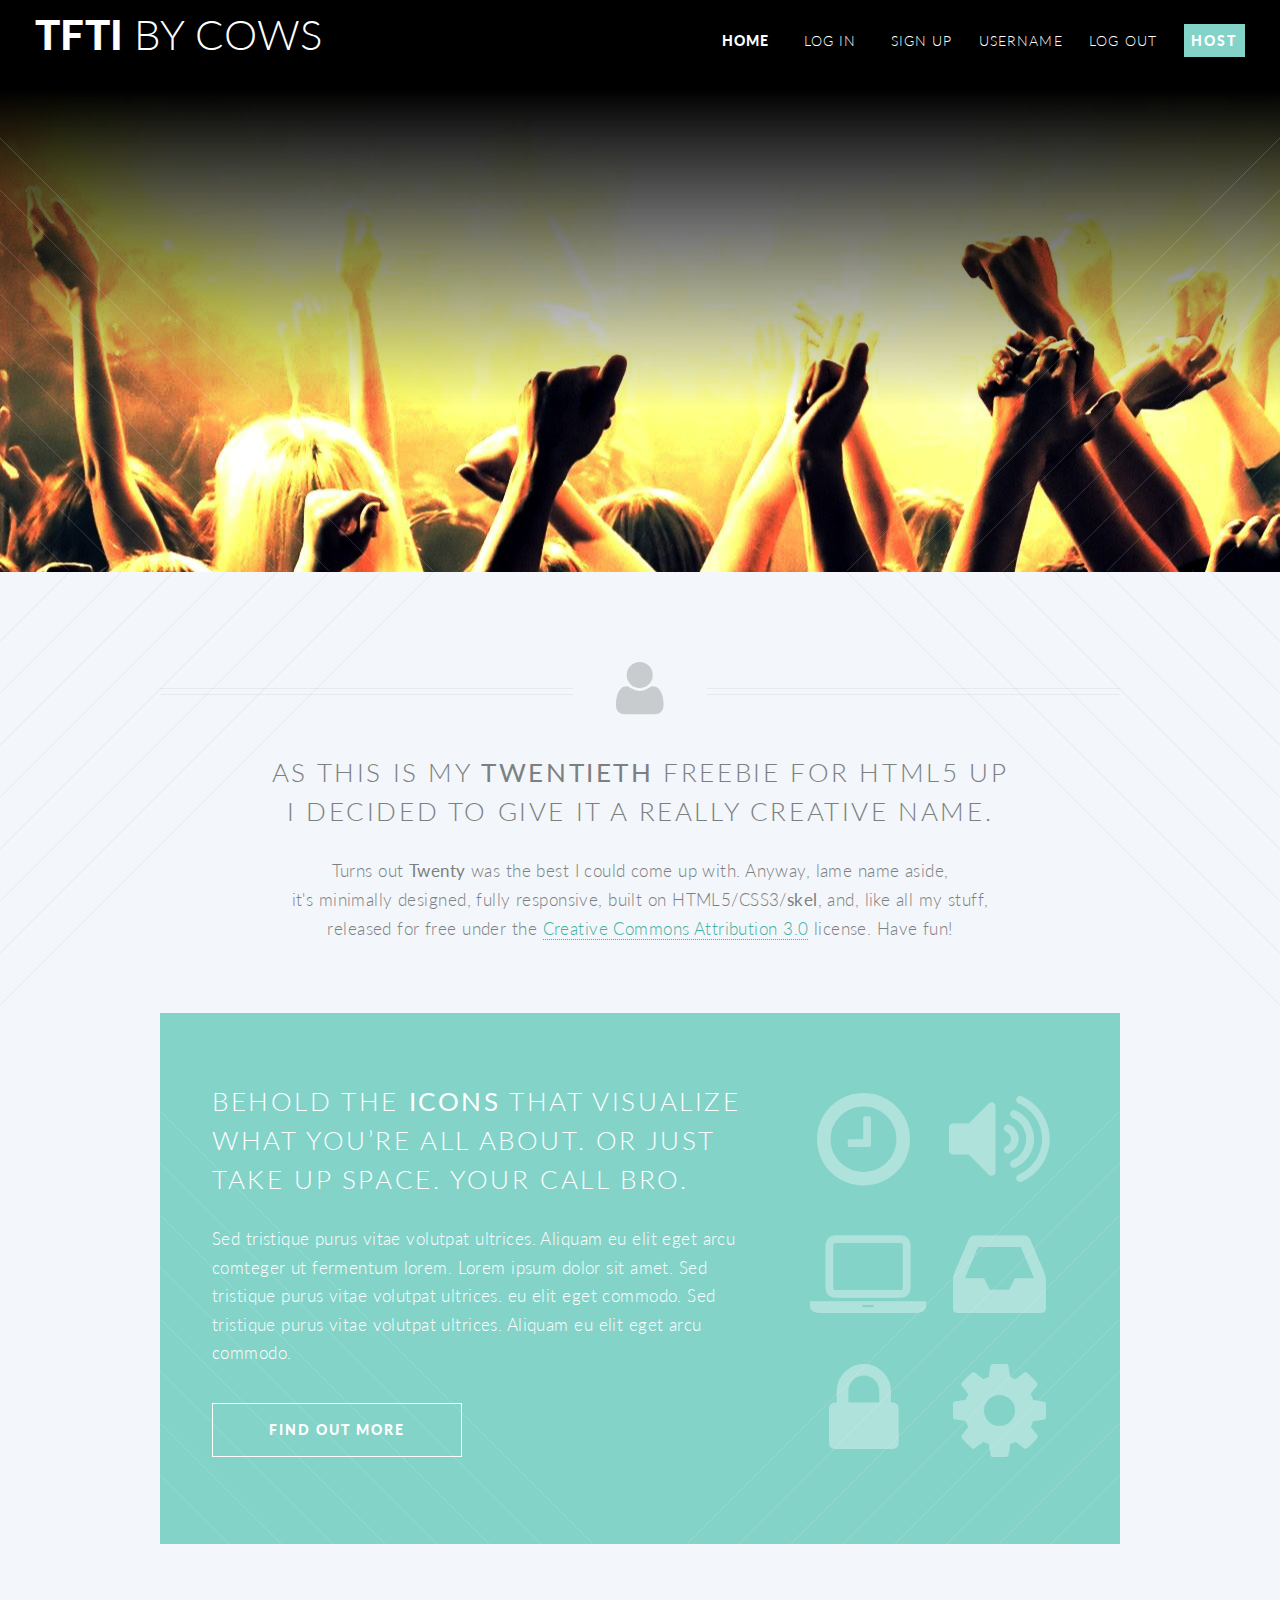
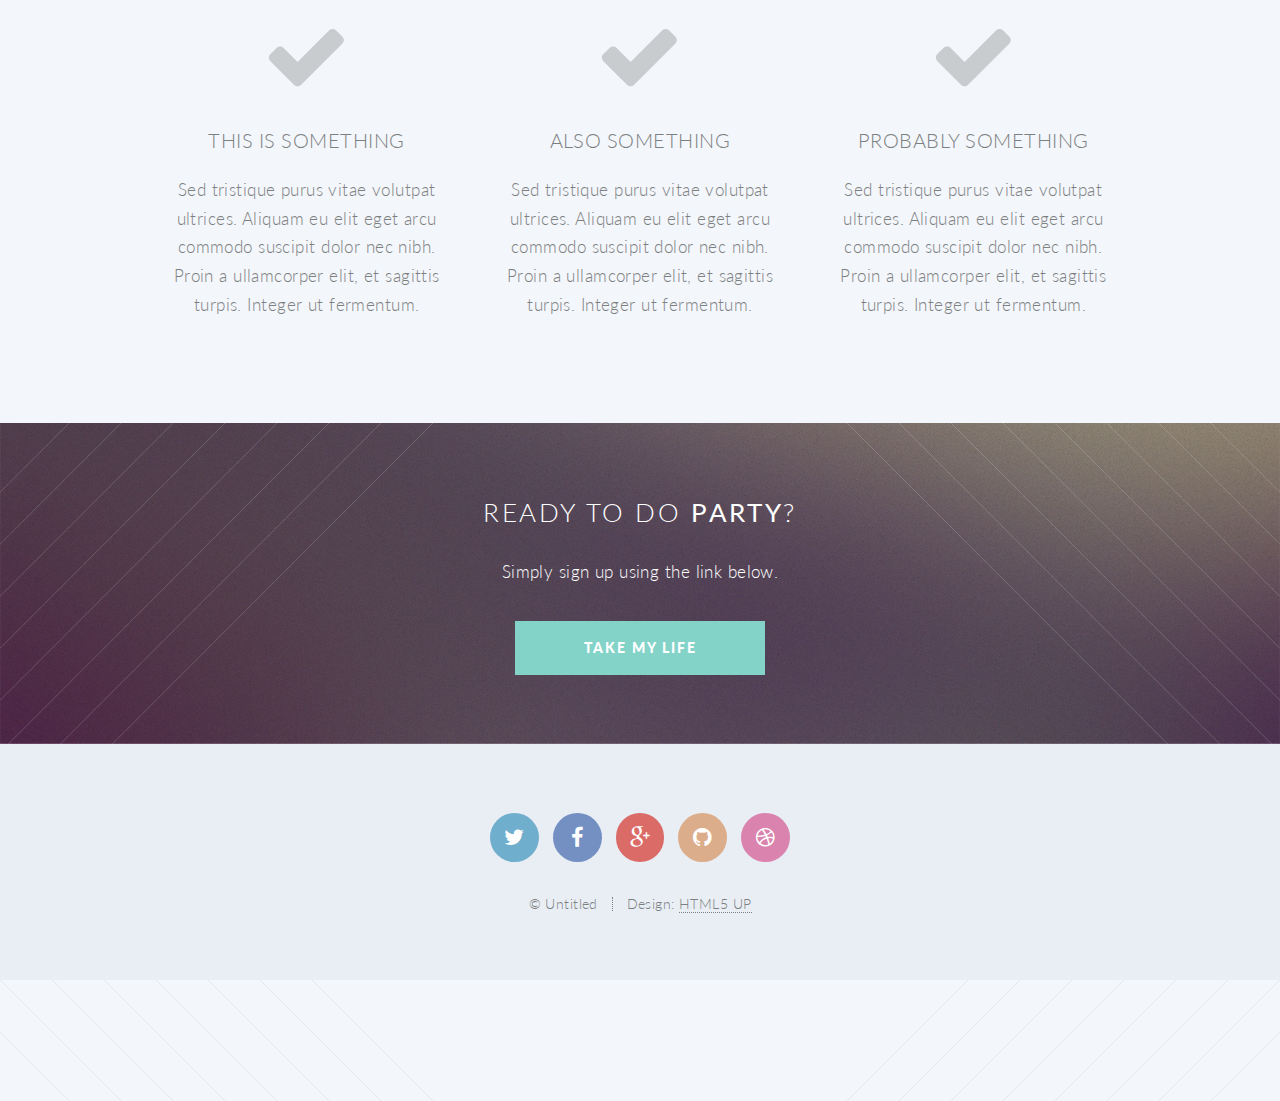
==== commit 5ba73b39: "log in" ====
--- a/index.html
+++ b/index.html
@@ -21,6 +21,8 @@
 
 		<script src="https://www.parsecdn.com/js/parse-1.3.4.min.js"></script>
 
+		<script src="js/main.js"></script>
+
 		<noscript>
 			<link rel="stylesheet" href="css/skel.css" />
 			<link rel="stylesheet" href="css/style.css" />
@@ -38,8 +40,10 @@
 				<nav id="nav">
 					<ul>
 						<li class="current"><a href="index.html">Home	</a></li>
-						<li><a href="login.html">Log In</a></li>
-						<li><a href="signup.html">Sign Up</a></li>
+						<li class="notLoggedIn"><a href="login.html">Log In</a></li>
+						<li class="notLoggedIn"><a href="signup.html">Sign Up</a></li>
+						<li class="loggedIn" id="username">Username</li>
+						<li class="loggedIn" id="logOut"><a>Log Out</a></li>
 						<!--<li class="submenu">
 							<a href="">Layouts</a>
 
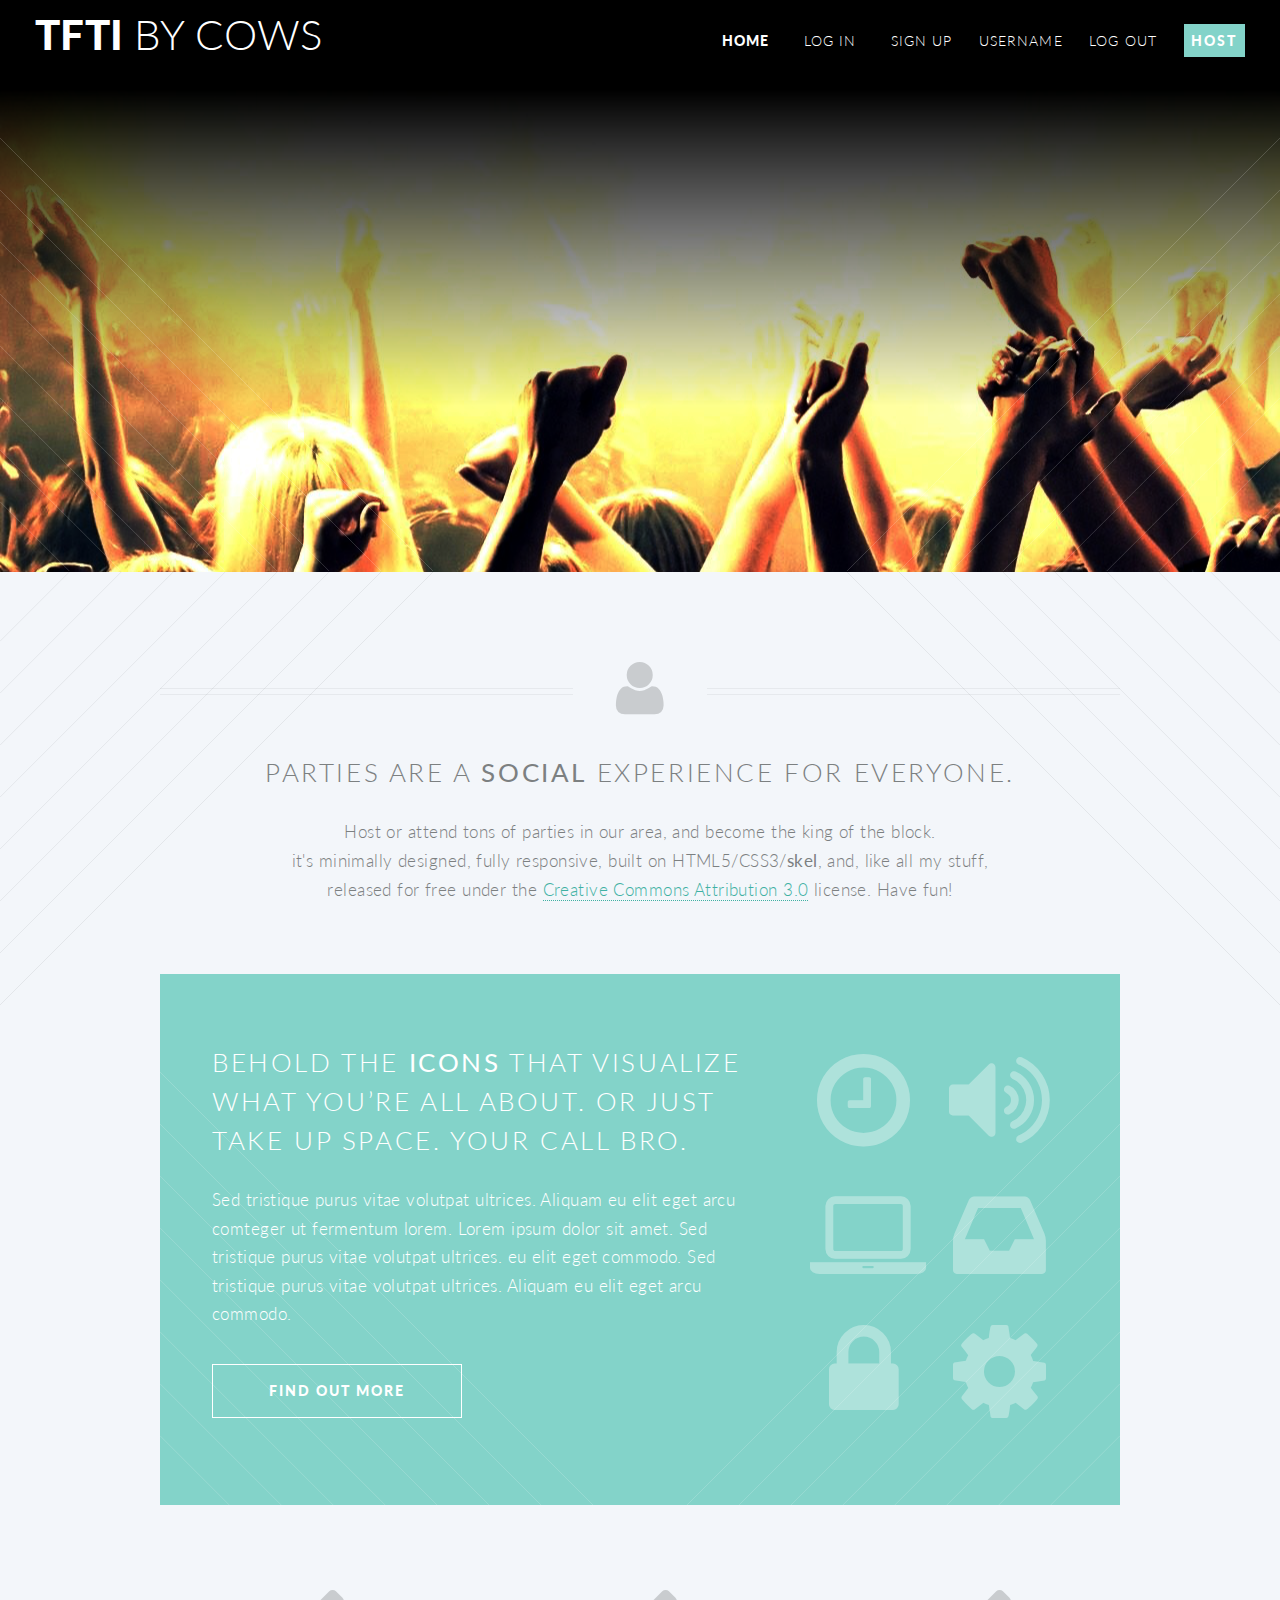
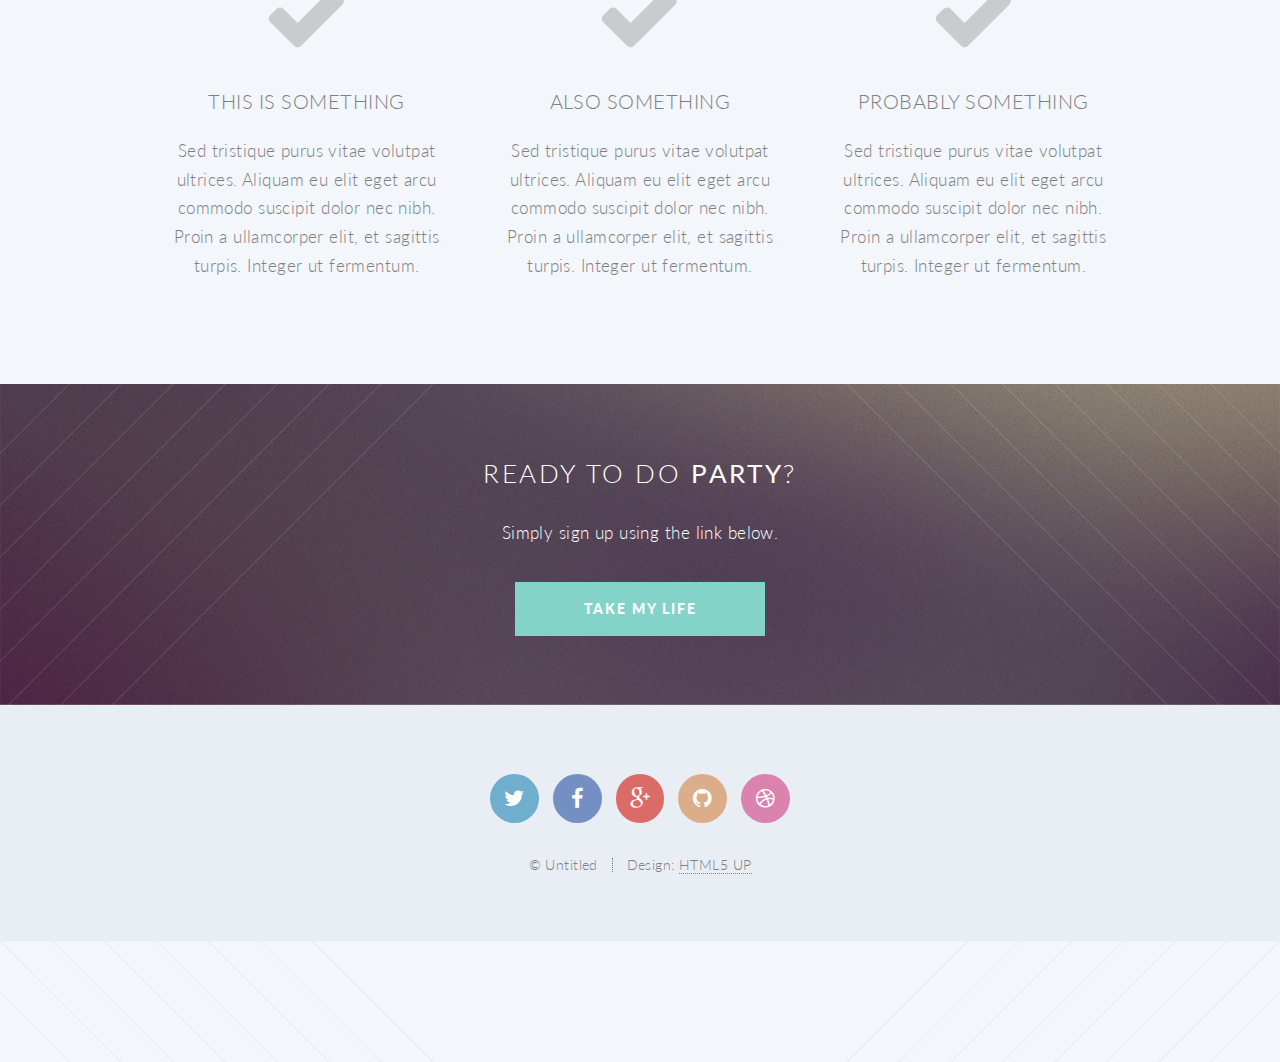
==== commit ba93b0d5: "host parties" ====
--- a/index.html
+++ b/index.html
@@ -42,8 +42,8 @@
 						<li class="current"><a href="index.html">Home	</a></li>
 						<li class="notLoggedIn"><a href="login.html">Log In</a></li>
 						<li class="notLoggedIn"><a href="signup.html">Sign Up</a></li>
-						<li class="loggedIn" id="username">Username</li>
-						<li class="loggedIn" id="logOut"><a>Log Out</a></li>
+						<li class="loggedIn" id="usernameText">Username</li>
+						<li class="loggedIn" id="logOutButton"><a>Log Out</a></li>
 						<!--<li class="submenu">
 							<a href="">Layouts</a>
 
@@ -107,10 +107,9 @@
 
 				<header class="special container">
 					<span class="icon fa-user"></span>
-					<h2>As this is my <strong>twentieth</strong> freebie for HTML5 UP
-					<br />
-					I decided to give it a really creative name.</h2>
-					<p>Turns out <strong>Twenty</strong> was the best I could come up with. Anyway, lame name aside,
+					<h2>Parties are a <strong>social</strong> 	experience for everyone.
+					<br /></h2>
+					<p>Host or attend tons of parties in our area, and become the king of the block.
 					<br />
 					it's minimally designed, fully responsive, built on HTML5/CSS3/<strong>skel</strong>,
 					and, like all my stuff,
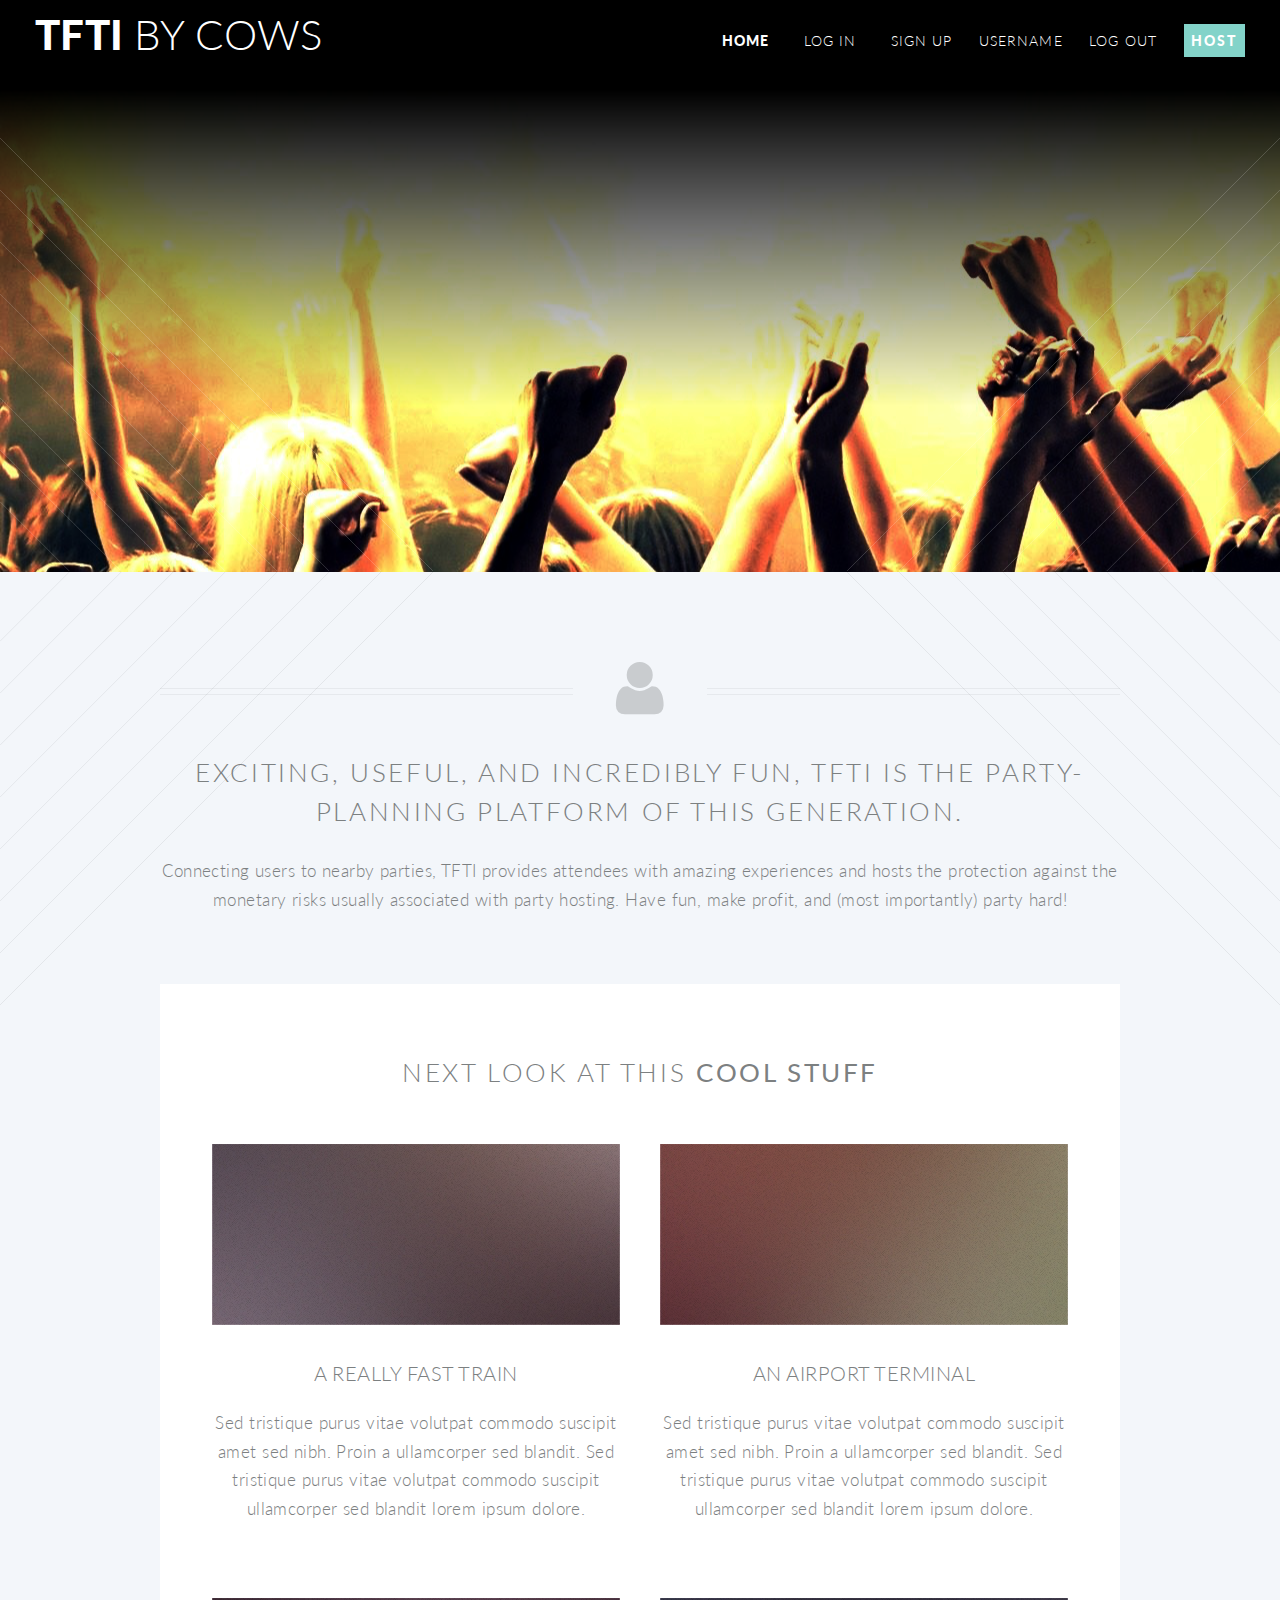
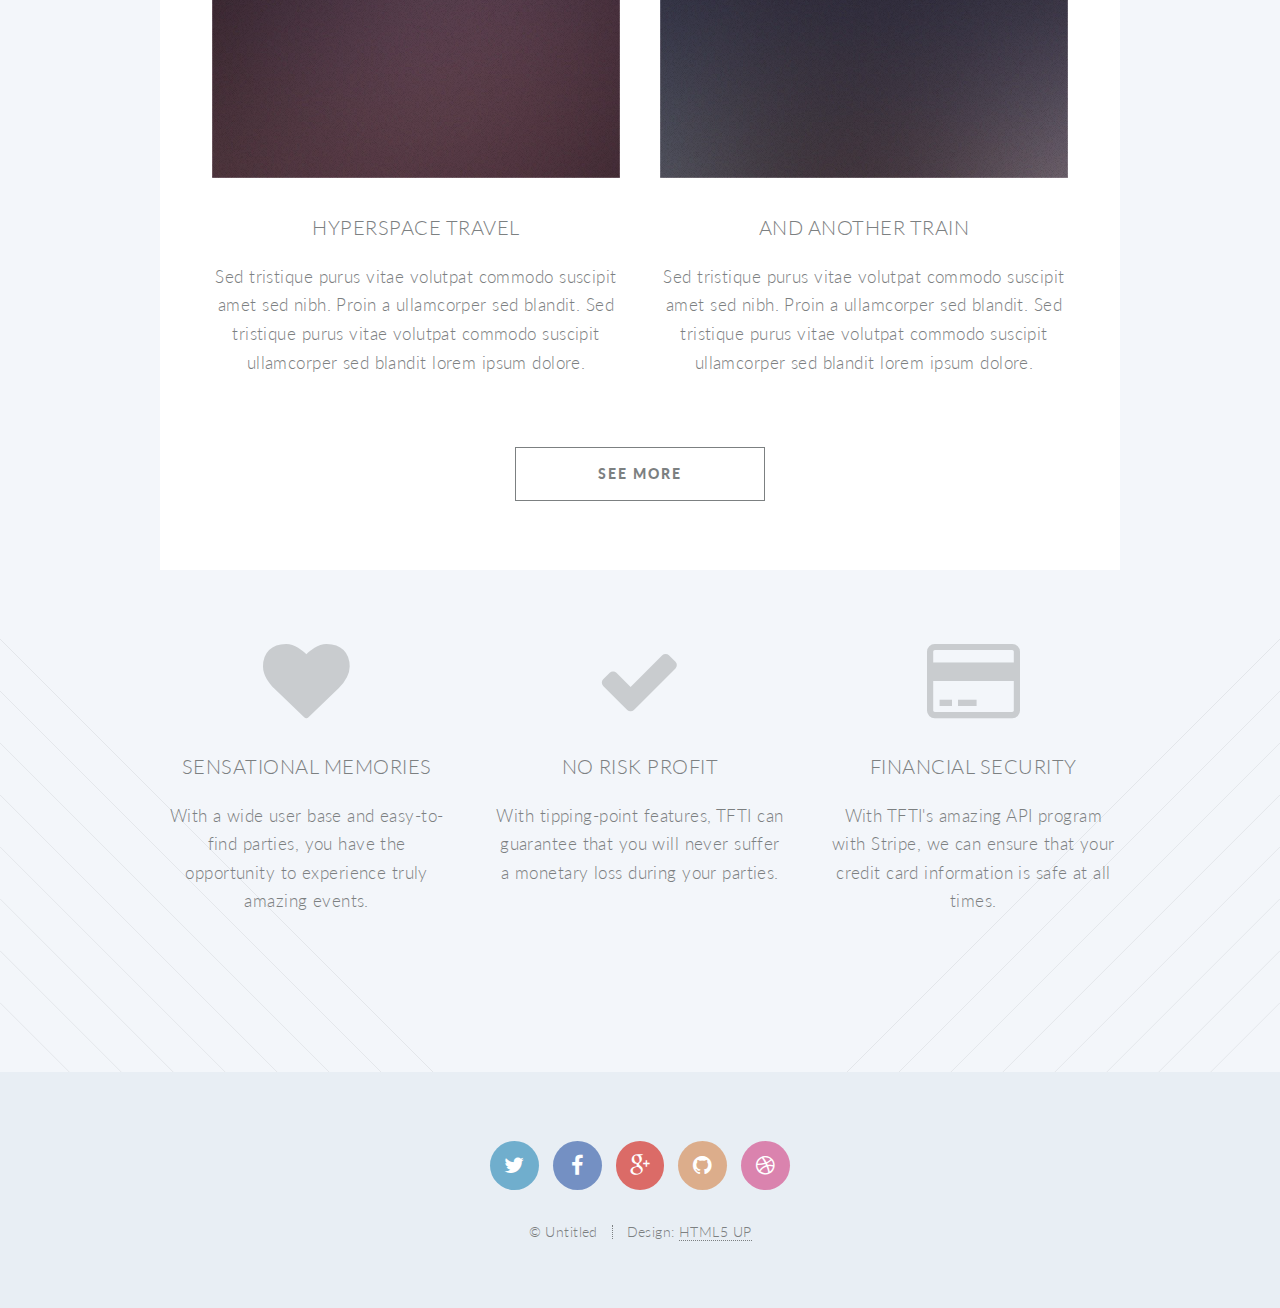
==== commit a59c222a: "added moe eatures" ====
--- a/index.html
+++ b/index.html
@@ -1,3 +1,4 @@
+
 <!DOCTYPE HTML>
 <!--
 	Twenty by HTML5 UP
@@ -94,7 +95,7 @@
 
 					<footer>
 						<ul class="buttons vertical">
-							<li><a href="#" class="button fit scrolly">Parties Near Me</a></li>
+							<li><a href="#scrollmark" class="button fit scrolly" id="findparty">Parties Near Me</a></li>
 						</ul>
 					</footer>
 
@@ -102,51 +103,80 @@
 
 			</section>
 
+<div id='scrollmark'></div>
 		<!-- Main -->
+
 			<article id="main">
 
 				<header class="special container">
 					<span class="icon fa-user"></span>
-					<h2>Parties are a <strong>social</strong> 	experience for everyone.
-					<br /></h2>
-					<p>Host or attend tons of parties in our area, and become the king of the block.
-					<br />
-					it's minimally designed, fully responsive, built on HTML5/CSS3/<strong>skel</strong>,
-					and, like all my stuff,
-					<br />
-					released for free under the <a href="http://html5up.net/license">Creative Commons Attribution 3.0</a> license. Have fun!</p>
+					<h2>Exciting, useful, and incredibly fun, TFTI is the party-planning platform of this generation.</h2>
+					<p>Connecting users to nearby parties, TFTI provides attendees with amazing experiences and hosts the protection against the monetary risks usually associated with party hosting. Have fun, make profit, and (most importantly) party hard!</p>
 				</header>
 
 				<!-- One -->
-					<section class="wrapper style2 container special-alt">
-						<div class="row 50%">
-							<div class="8u 12u(narrower)">
-
-								<header>
-									<h2>Behold the <strong>icons</strong> that visualize what you’re all about. or just take up space. your call bro.</h2>
-								</header>
-								<p>Sed tristique purus vitae volutpat ultrices. Aliquam eu elit eget arcu comteger ut fermentum lorem. Lorem ipsum dolor sit amet. Sed tristique purus vitae volutpat ultrices. eu elit eget commodo. Sed tristique purus vitae volutpat ultrices. Aliquam eu elit eget arcu commodo.</p>
-								<footer>
-									<ul class="buttons">
-										<li><a href="#" class="button">Find Out More</a></li>
-									</ul>
-								</footer>
-
-							</div>
-							<div class="4u 12u(narrower) important(narrower)">
-
-								<ul class="featured-icons">
-									<li><span class="icon fa-clock-o"><span class="label">Feature 1</span></span></li>
-									<li><span class="icon fa-volume-up"><span class="label">Feature 2</span></span></li>
-									<li><span class="icon fa-laptop"><span class="label">Feature 3</span></span></li>
-									<li><span class="icon fa-inbox"><span class="label">Feature 4</span></span></li>
-									<li><span class="icon fa-lock"><span class="label">Feature 5</span></span></li>
-									<li><span class="icon fa-cog"><span class="label">Feature 6</span></span></li>
-								</ul>
-
-							</div>
-						</div>
-					</section>
+	<section id="displayPartyList" class="wrapper style3 container special">
+
+	<header class="major">
+		<h2>Next look at this <strong>cool stuff</strong></h2>
+	</header>
+
+	<div class="row">
+		<div class="6u 12u(narrower)">
+
+			<section>
+				<a href="#" class="image featured"><img src="images/pic01.jpg" alt="" /></a>
+				<header>
+					<h3>A Really Fast Train</h3>
+				</header>
+				<p>Sed tristique purus vitae volutpat commodo suscipit amet sed nibh. Proin a ullamcorper sed blandit. Sed tristique purus vitae volutpat commodo suscipit ullamcorper sed blandit lorem ipsum dolore.</p>
+			</section>
+
+		</div>
+		<div class="6u 12u(narrower)">
+
+			<section>
+				<a href="#" class="image featured"><img src="images/pic02.jpg" alt="" /></a>
+				<header>
+					<h3>An Airport Terminal</h3>
+				</header>
+				<p>Sed tristique purus vitae volutpat commodo suscipit amet sed nibh. Proin a ullamcorper sed blandit. Sed tristique purus vitae volutpat commodo suscipit ullamcorper sed blandit lorem ipsum dolore.</p>
+			</section>
+
+		</div>
+	</div>
+	<div class="row">
+		<div class="6u 12u(narrower)">
+
+			<section>
+				<a href="#" class="image featured"><img src="images/pic03.jpg" alt="" /></a>
+				<header>
+					<h3>Hyperspace Travel</h3>
+				</header>
+				<p>Sed tristique purus vitae volutpat commodo suscipit amet sed nibh. Proin a ullamcorper sed blandit. Sed tristique purus vitae volutpat commodo suscipit ullamcorper sed blandit lorem ipsum dolore.</p>
+			</section>
+
+		</div>
+		<div class="6u 12u(narrower)">
+
+			<section>
+				<a href="#" class="image featured"><img src="images/pic04.jpg" alt="" /></a>
+				<header>
+					<h3>And Another Train</h3>
+				</header>
+				<p>Sed tristique purus vitae volutpat commodo suscipit amet sed nibh. Proin a ullamcorper sed blandit. Sed tristique purus vitae volutpat commodo suscipit ullamcorper sed blandit lorem ipsum dolore.</p>
+			</section>
+
+		</div>
+	</div>
+
+	<footer class="major">
+		<ul class="buttons">
+			<li><a href="#" class="button">See More</a></li>
+		</ul>
+	</footer>
+
+</section>
 
 				<!-- Two -->
 					<section class="wrapper style1 container special">
@@ -154,11 +184,11 @@
 							<div class="4u 12u(narrower)">
 
 								<section>
-									<span class="icon featured fa-check"></span>
+									<span class="icon featured fa-heart"></span>
 									<header>
-										<h3>This is Something</h3>
+										<h3>Sensational Memories</h3>
 									</header>
-									<p>Sed tristique purus vitae volutpat ultrices. Aliquam eu elit eget arcu commodo suscipit dolor nec nibh. Proin a ullamcorper elit, et sagittis turpis. Integer ut fermentum.</p>
+									<p>With a wide user base and easy-to-find parties, you have the opportunity to experience truly amazing events. </p>
 								</section>
 
 							</div>
@@ -167,43 +197,29 @@
 								<section>
 									<span class="icon featured fa-check"></span>
 									<header>
-										<h3>Also Something</h3>
+										<h3>No Risk Profit</h3>
 									</header>
-									<p>Sed tristique purus vitae volutpat ultrices. Aliquam eu elit eget arcu commodo suscipit dolor nec nibh. Proin a ullamcorper elit, et sagittis turpis. Integer ut fermentum.</p>
+									<p>With tipping-point features, TFTI can guarantee that you will never suffer a monetary loss during your parties.</p>
 								</section>
 
 							</div>
 							<div class="4u 12u(narrower)">
 
 								<section>
-									<span class="icon featured fa-check"></span>
+									<span class="icon featured fa-credit-card"></span>
 									<header>
-										<h3>Probably Something</h3>
+										<h3>Financial Security</h3>
 									</header>
-									<p>Sed tristique purus vitae volutpat ultrices. Aliquam eu elit eget arcu commodo suscipit dolor nec nibh. Proin a ullamcorper elit, et sagittis turpis. Integer ut fermentum.</p>
+									<p>With TFTI's amazing API program with Stripe, we can ensure that your credit card information is safe at all times.</p>
 								</section>
 
 							</div>
 						</div>
 					</section>
+				</article>
 
 				<!-- Three -->
 
-
-			<!-- CTA -->
-			<section id="cta">
-
-				<header>
-					<h2>Ready to do <strong>party</strong>?</h2>
-					<p>Simply sign up using the link below.</p>
-				</header>
-				<footer>
-					<ul class="buttons">
-						<li><a href="#" class="button special">Take My Life</a></li>
-					</ul>
-				</footer>
-
-			</section>
 
 		<!-- Footer -->
 			<footer id="footer">
--- a/css/style.css
+++ b/css/style.css
@@ -839,7 +839,7 @@
 	#banner {
 		background-attachment: scroll, scroll, scroll, fixed;
 		background-color: #645862;
-		background-image: url("images/light-bl.svg"), url("images/light-br.svg"), url("images/party.png"), url("/images/party.png");
+		background-image: url("images/light-bl.svg"), url("images/light-br.svg"), url("images/party.png"), url("images/party.png");
 		background-position: bottom left, bottom right, top left, top center;
 		background-repeat: no-repeat, no-repeat, repeat, no-repeat;
 		background-size: 25em, 25em, auto, cover;
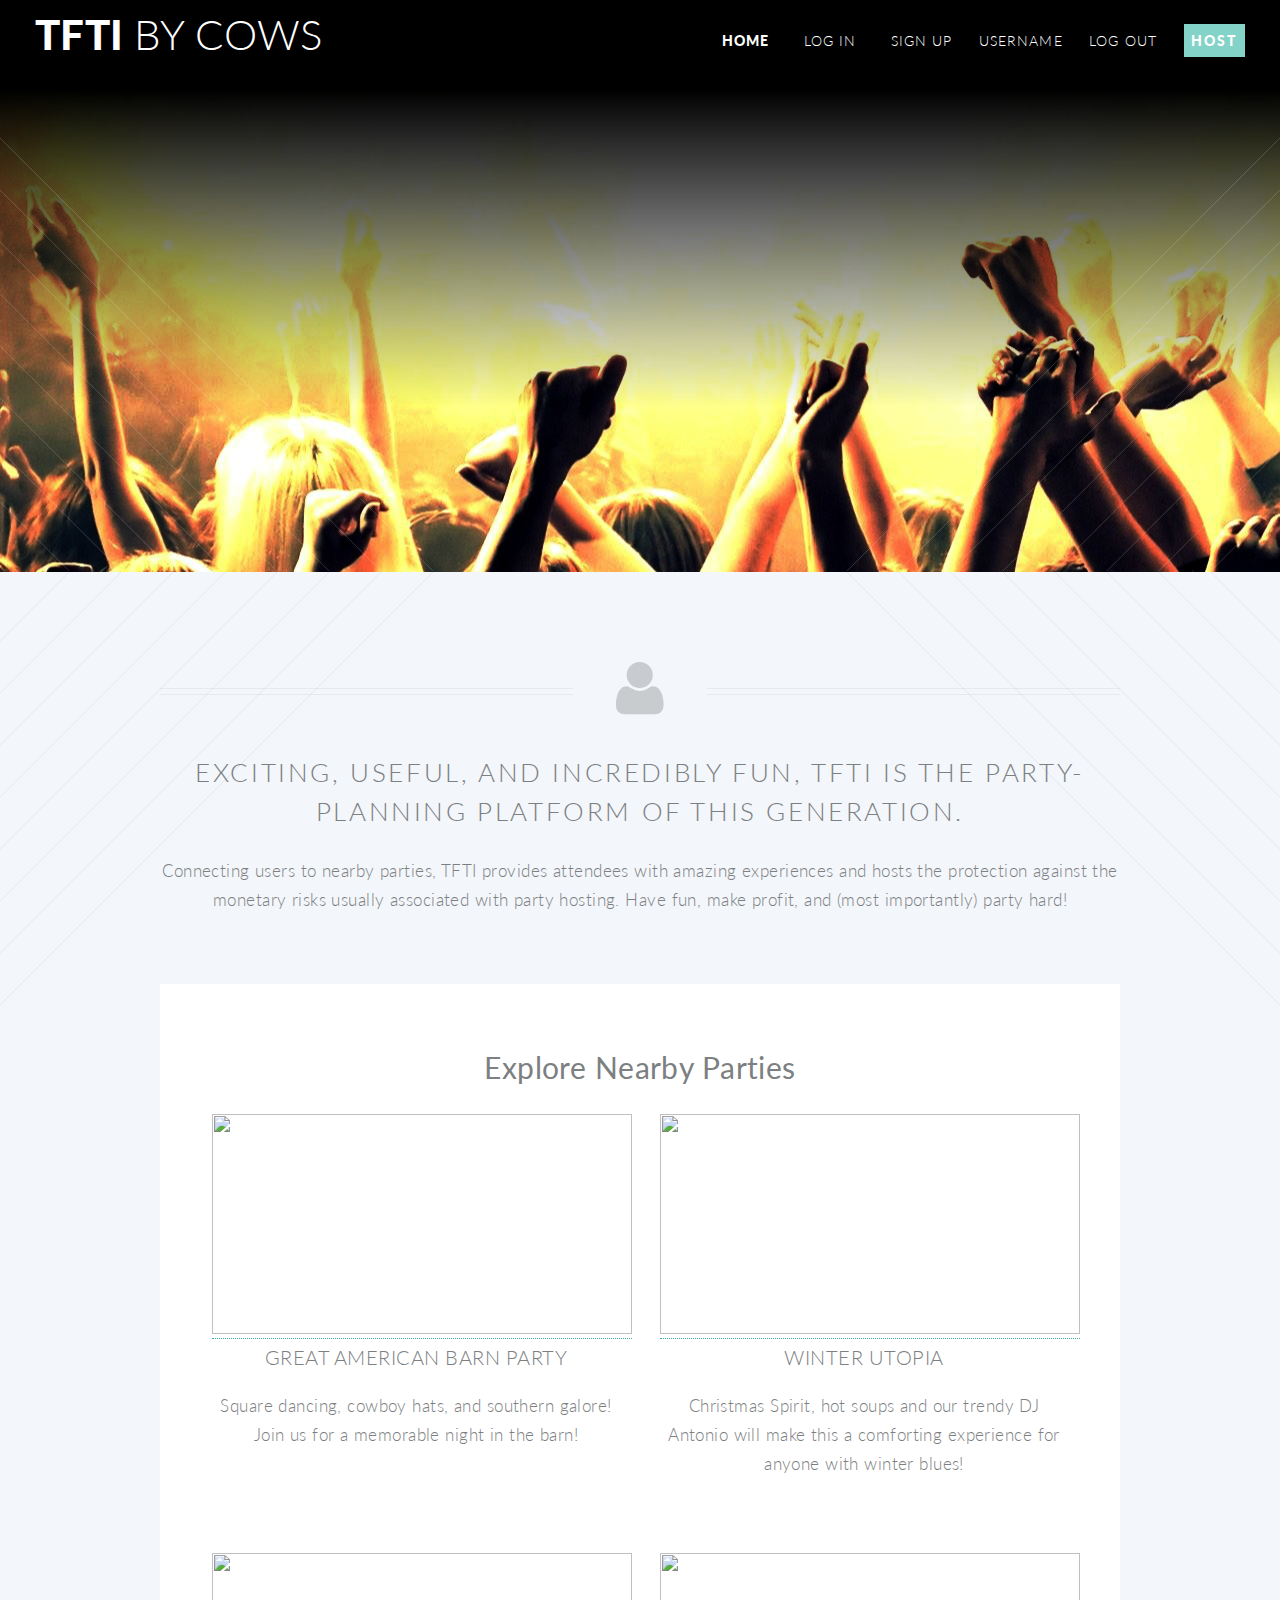
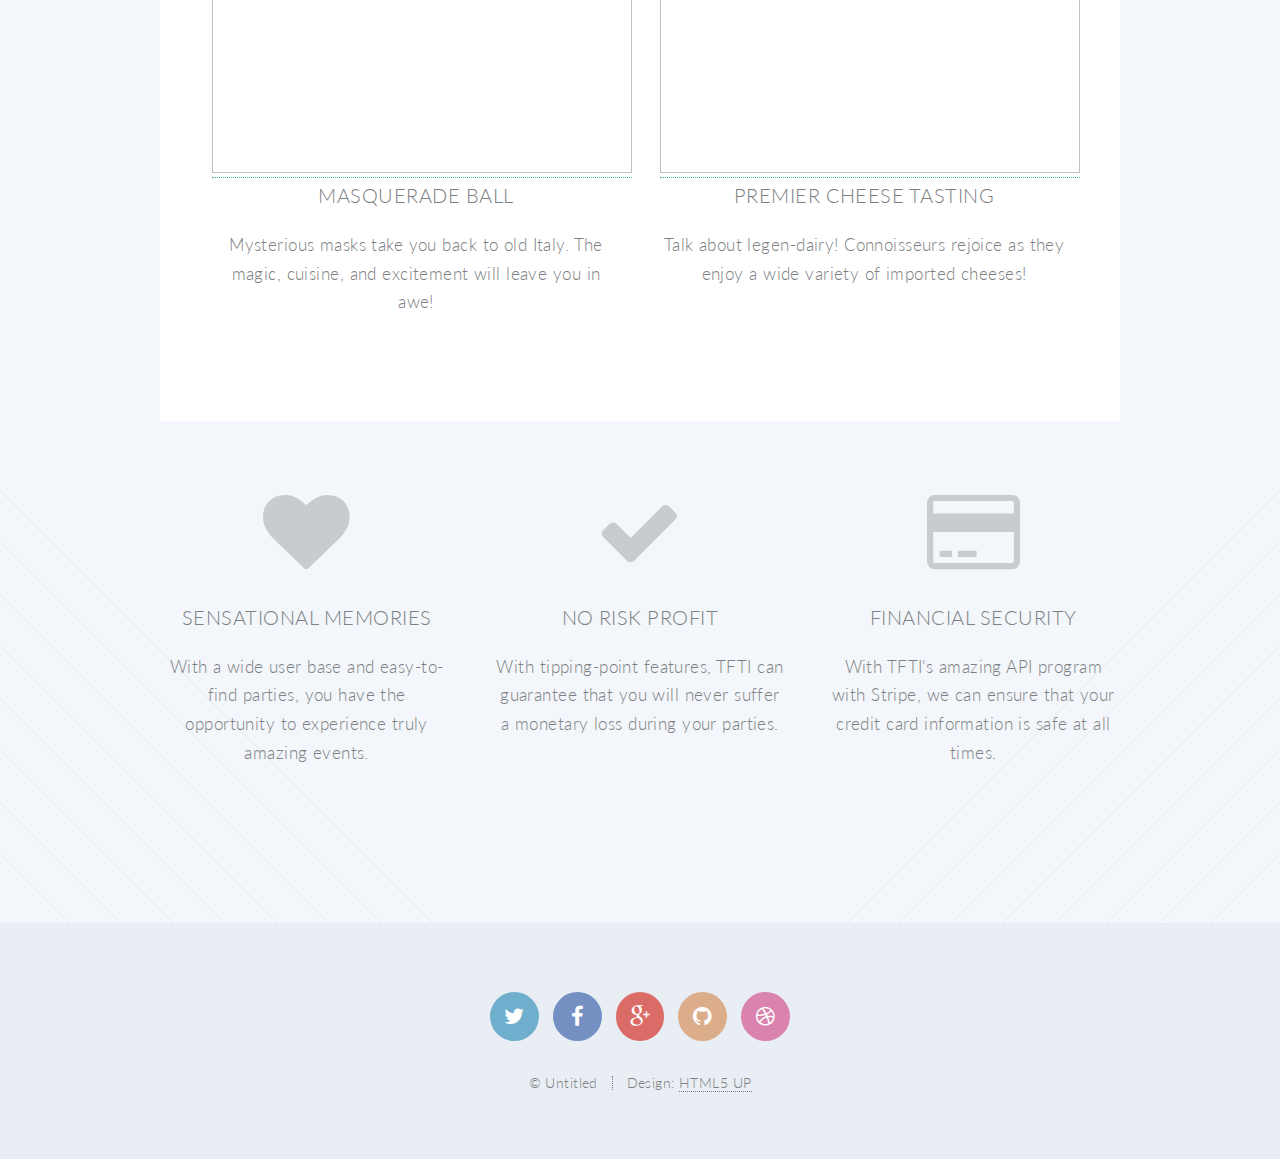
==== commit da6918ba: "more stuff" ====
--- a/index.html
+++ b/index.html
@@ -117,64 +117,59 @@
 				<!-- One -->
 	<section id="displayPartyList" class="wrapper style3 container special">
 
-	<header class="major">
-		<h2>Next look at this <strong>cool stuff</strong></h2>
-	</header>
-
-	<div class="row">
-		<div class="6u 12u(narrower)">
-
-			<section>
-				<a href="#" class="image featured"><img src="images/pic01.jpg" alt="" /></a>
-				<header>
-					<h3>A Really Fast Train</h3>
-				</header>
-				<p>Sed tristique purus vitae volutpat commodo suscipit amet sed nibh. Proin a ullamcorper sed blandit. Sed tristique purus vitae volutpat commodo suscipit ullamcorper sed blandit lorem ipsum dolore.</p>
-			</section>
-
-		</div>
-		<div class="6u 12u(narrower)">
-
-			<section>
-				<a href="#" class="image featured"><img src="images/pic02.jpg" alt="" /></a>
-				<header>
-					<h3>An Airport Terminal</h3>
-				</header>
-				<p>Sed tristique purus vitae volutpat commodo suscipit amet sed nibh. Proin a ullamcorper sed blandit. Sed tristique purus vitae volutpat commodo suscipit ullamcorper sed blandit lorem ipsum dolore.</p>
-			</section>
-
-		</div>
-	</div>
-	<div class="row">
-		<div class="6u 12u(narrower)">
-
-			<section>
-				<a href="#" class="image featured"><img src="images/pic03.jpg" alt="" /></a>
-				<header>
-					<h3>Hyperspace Travel</h3>
-				</header>
-				<p>Sed tristique purus vitae volutpat commodo suscipit amet sed nibh. Proin a ullamcorper sed blandit. Sed tristique purus vitae volutpat commodo suscipit ullamcorper sed blandit lorem ipsum dolore.</p>
-			</section>
-
-		</div>
-		<div class="6u 12u(narrower)">
-
-			<section>
-				<a href="#" class="image featured"><img src="images/pic04.jpg" alt="" /></a>
-				<header>
-					<h3>And Another Train</h3>
-				</header>
-				<p>Sed tristique purus vitae volutpat commodo suscipit amet sed nibh. Proin a ullamcorper sed blandit. Sed tristique purus vitae volutpat commodo suscipit ullamcorper sed blandit lorem ipsum dolore.</p>
-			</section>
-
-		</div>
-	</div>
-
-	<footer class="major">
-		<ul class="buttons">
-			<li><a href="#" class="button">See More</a></li>
-		</ul>
-	</footer>
+		<header class="major">
+									<strong style="font-size:30px;">Explore Nearby Parties</strong>
+								</header>
+
+								<div class="row">
+									<div class="6u 12u(narrower)">
+
+										<section>
+											<a href="#"><img style="width:420px;height:220px" src="http://images3.alphacoders.com/194/194445.jpg" alt="" /></a>
+											<header>
+												<h3>Great American Barn Party</h3>
+											</header>
+											<p>Square dancing, cowboy hats, and southern galore! Join us for a memorable night in the barn!</p>
+										</section>
+
+									</div>
+									<div class="6u 12u(narrower)">
+
+										<section>
+											<a href="#" ><img style="width:420px;height:220px" src="http://images6.fanpop.com/image/photos/35900000/Winter-Wonderland-winter-35926526-500-375.jpg" alt="" /></a>
+											<header>
+												<h3>Winter Utopia</h3>
+											</header>
+											<p>Christmas Spirit, hot soups and our trendy DJ Antonio will make this a comforting experience for anyone with winter blues! </p>
+										</section>
+
+									</div>
+								</div>
+								<div class="row">
+									<div class="6u 12u(narrower)">
+
+										<section>
+											<a href="#" ><img style="width:420px;height:220px"  src="http://www.redcarpeteventsanddesign.com/wp-content/uploads/2012/12/Red-Carpet-Events-and-Designs-0074.jpg" alt="" /></a>
+											<header>
+												<h3>Masquerade Ball</h3>
+											</header>
+											<p>Mysterious masks take you back to old Italy. The magic, cuisine, and excitement will leave you in awe!</p>
+										</section>
+
+									</div>
+									<div class="6u 12u(narrower)">
+
+										<section>
+											<a href="#" ><img style="width:420px;height:220px"  src="http://blog.nj.com/hobokennow_impact/2008/01/large_americancheese.jpg" alt="" /></a>
+											<header>
+												<h3>Premier Cheese Tasting</h3>
+											</header>
+											<p>Talk about legen-dairy! Connoisseurs rejoice as they enjoy a wide variety of imported cheeses! </p>
+										</section>
+
+									</div>
+								</div>
+
 
 </section>
 
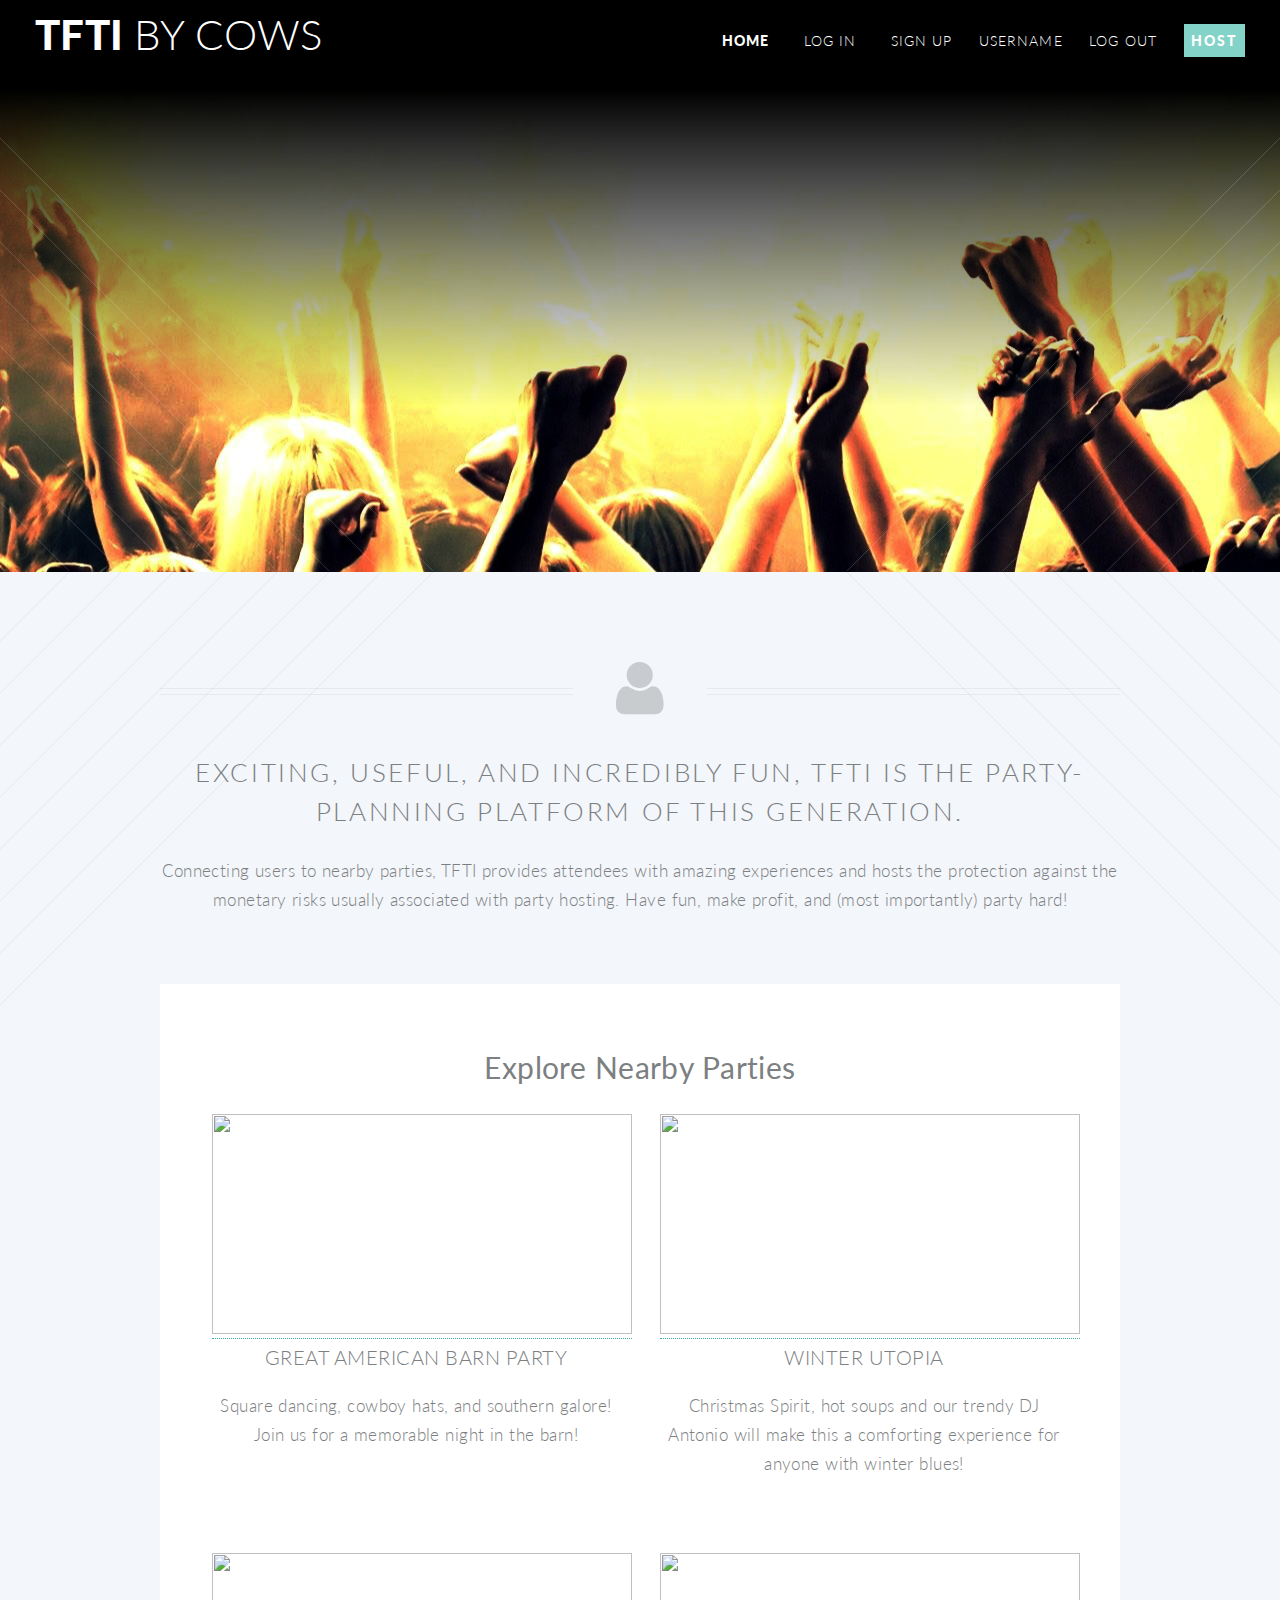
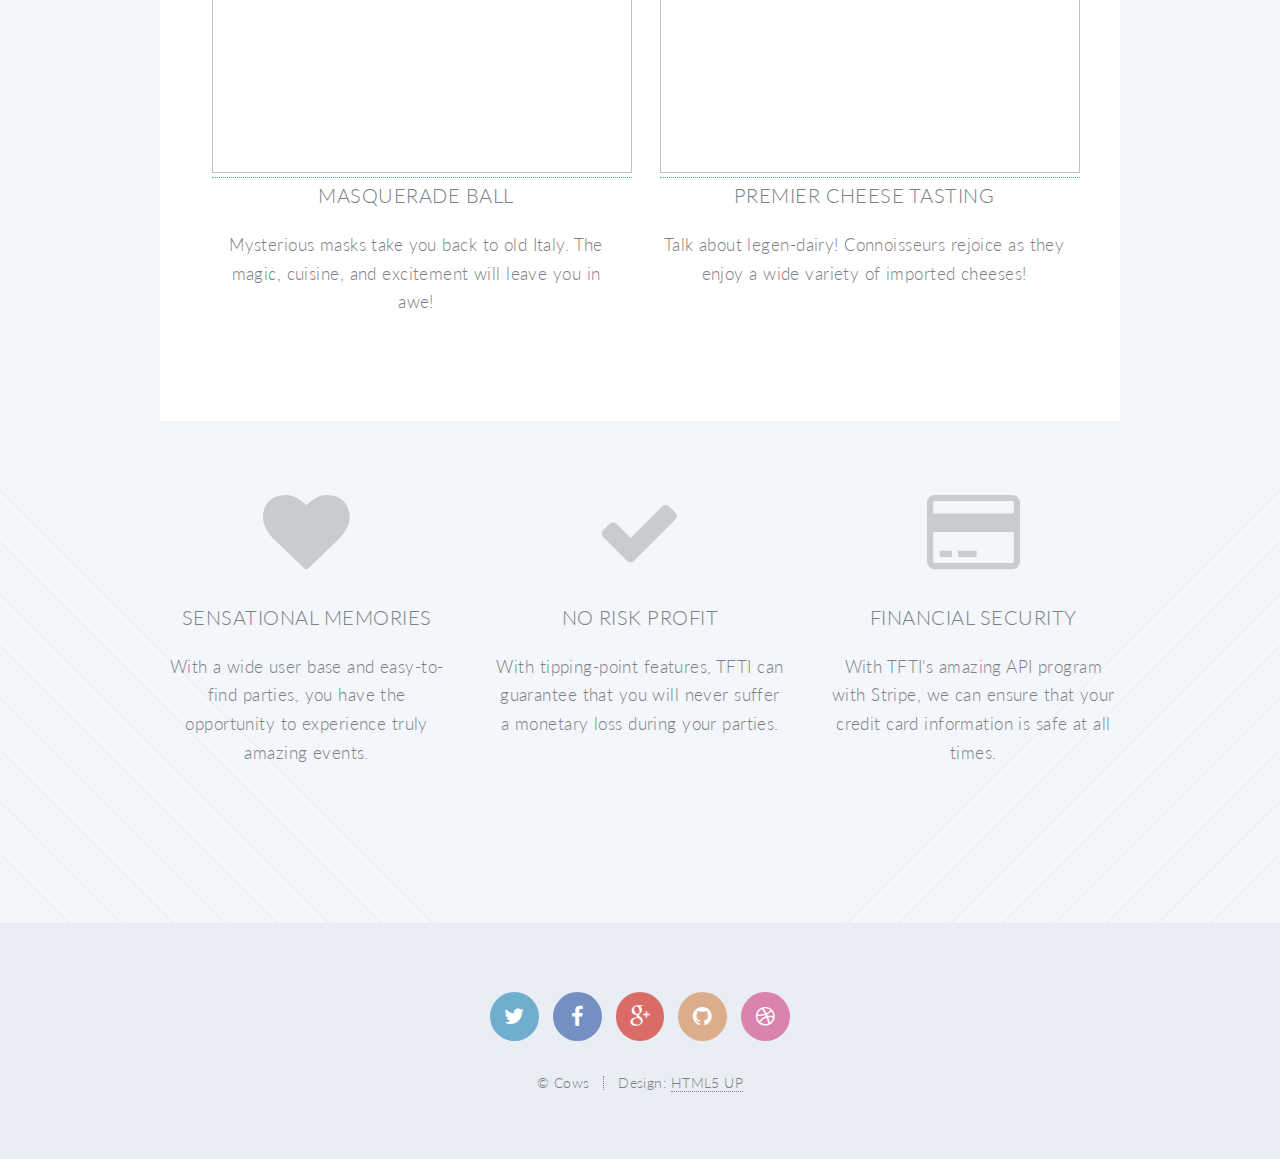
==== commit e83660ae: "stuff" ====
--- a/index.html
+++ b/index.html
@@ -125,7 +125,7 @@
 									<div class="6u 12u(narrower)">
 
 										<section>
-											<a href="#"><img style="width:420px;height:220px" src="http://images3.alphacoders.com/194/194445.jpg" alt="" /></a>
+											<a class="partypic"><img style="width:420px;height:220px" src="http://images3.alphacoders.com/194/194445.jpg" alt="" /></a>
 											<header>
 												<h3>Great American Barn Party</h3>
 											</header>
@@ -136,7 +136,7 @@
 									<div class="6u 12u(narrower)">
 
 										<section>
-											<a href="#" ><img style="width:420px;height:220px" src="http://images6.fanpop.com/image/photos/35900000/Winter-Wonderland-winter-35926526-500-375.jpg" alt="" /></a>
+											<a class="partypic"><img style="width:420px;height:220px" src="http://images6.fanpop.com/image/photos/35900000/Winter-Wonderland-winter-35926526-500-375.jpg" alt="" /></a>
 											<header>
 												<h3>Winter Utopia</h3>
 											</header>
@@ -149,7 +149,7 @@
 									<div class="6u 12u(narrower)">
 
 										<section>
-											<a href="#" ><img style="width:420px;height:220px"  src="http://www.redcarpeteventsanddesign.com/wp-content/uploads/2012/12/Red-Carpet-Events-and-Designs-0074.jpg" alt="" /></a>
+											<a class="partypic"><img style="width:420px;height:220px"  src="http://www.redcarpeteventsanddesign.com/wp-content/uploads/2012/12/Red-Carpet-Events-and-Designs-0074.jpg" alt="" /></a>
 											<header>
 												<h3>Masquerade Ball</h3>
 											</header>
@@ -160,7 +160,7 @@
 									<div class="6u 12u(narrower)">
 
 										<section>
-											<a href="#" ><img style="width:420px;height:220px"  src="http://blog.nj.com/hobokennow_impact/2008/01/large_americancheese.jpg" alt="" /></a>
+											<a class="partypic"><img style="width:420px;height:220px"  src="http://blog.nj.com/hobokennow_impact/2008/01/large_americancheese.jpg" alt="" /></a>
 											<header>
 												<h3>Premier Cheese Tasting</h3>
 											</header>
@@ -228,7 +228,7 @@
 				</ul>
 
 				<ul class="copyright">
-					<li>&copy; Untitled</li><li>Design: <a href="http://html5up.net">HTML5 UP</a></li>
+					<li>&copy; Cows</li><li>Design: <a href="http://html5up.net">HTML5 UP</a></li>
 				</ul>
 
 			</footer>
